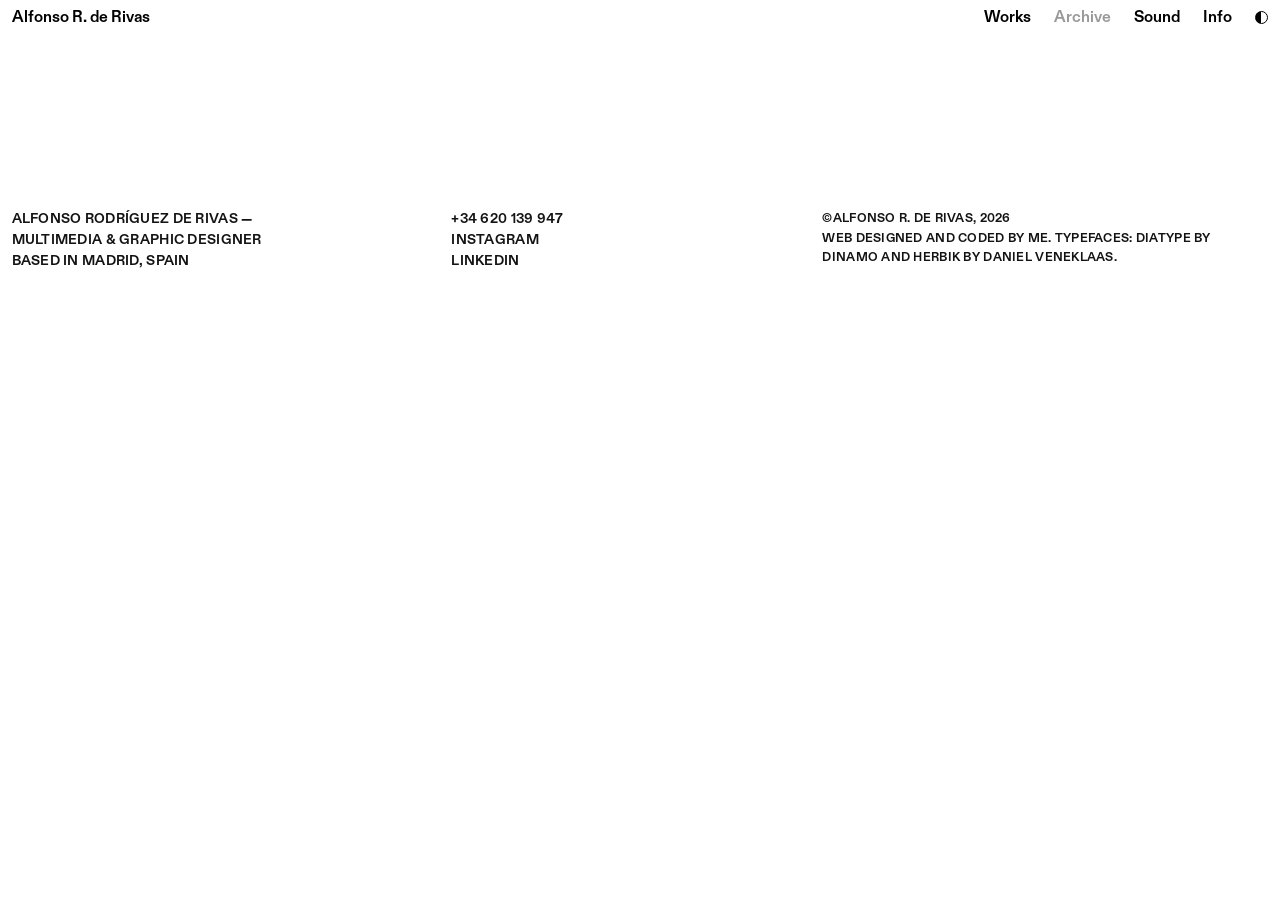
==== archive.html @ e0836fdc "change" ====
<!DOCTYPE html>
<html lang="en">
<head>
  <meta charset="UTF-8" />
  <script>
    if (localStorage.getItem('theme') === 'dark') document.documentElement.classList.add('dark');
  </script>
  <meta name="viewport" content="width=device-width, initial-scale=1.0" />
  <title>Archive — Alfonso R. de Rivas</title>
  <link rel="preload" href="fonts/Diatype-Bold.woff2" as="font" type="font/woff2">
  <link rel="preload" href="fonts/Diatype-Medium.woff2" as="font" type="font/woff2">
  <link rel="preload" href="fonts/Herbik-Regular.woff2" as="font" type="font/woff2">
  <link rel="preload" href="fonts/Herbik-Bold.woff2" as="font" type="font/woff2">
  <link rel="stylesheet" href="css/style.css" />
</head>
<body>

  <header class="nav">
    <div class="nav__logo">
      <a href="index.html">Alfonso R. de Rivas</a>
    </div>
    <nav class="nav__links">
      <div class="nav__menu" id="navMenu">
      <div class="nav__menu-links">
        <a href="works.html">Works</a>
        <a href="archive.html" class="is-active">Archive</a>
        <a href="sound.html">Sound</a>
        <a href="info.html">Info</a>
      </div>
      <div class="nav__menu-foot">
        <div class="nav__menu-foot-left">
          <div>
            Alfonso Rodríguez de Rivas —<br />
            Multimedia &amp; Graphic Designer<br />
            Based in Madrid, Spain
          </div>
          <div>
            +34 620 139 947<br />
            <a href="https://www.instagram.com/alfonso.rderivas/" target="_blank" rel="noopener">Instagram</a><br />
            <a href="https://www.linkedin.com/in/fonchitas" target="_blank" rel="noopener">LinkedIn</a>
          </div>
        </div>
        <div class="nav__menu-foot-right">
          &copy;Alfonso R. de Rivas, 2026<br />
          Web designed and coded by me.
        </div>
      </div>
      </div>
      <button class="nav__burger" id="navBurger" aria-label="Open menu" aria-expanded="false">
        <span></span><span></span><span></span>
      </button>
      <button class="theme-toggle" id="themeToggle" aria-label="Toggle light/dark mode"></button>
    </nav>
  </header>

  <div class="page-fade">
  <!-- Mosaico denso, sin espaciado entre piezas. Los placeholders
       usan proporciones variadas a modo de ejemplo; en cuanto
       lleguen las imágenes reales, cada <img> impondrá su propia
       altura natural dentro de la columna que le toque. -->
  <div class="archive-grid">
    <div class="archive-grid__item" data-lightbox data-title="Digital animation"><video src="https://ik.imagekit.io/k0qx6odcz/pinturaanimation2.mp4" autoplay muted loop playsinline preload="metadata"></video></div>
    <div class="archive-grid__item" data-lightbox data-title="Photography"><img src="https://ik.imagekit.io/k0qx6odcz/IMG_0609.JPG" alt="" loading="lazy" /></div>
    <div class="archive-grid__item" data-lightbox data-title="Brand identity"><img src="https://ik.imagekit.io/k0qx6odcz/sommarmockuplogo.png" alt="" loading="lazy" /></div>
    <div class="archive-grid__item" data-lightbox data-title="Photography"><img src="https://ik.imagekit.io/k0qx6odcz/000026.jpg" alt="" loading="lazy" /></div>
    <div class="archive-grid__item" data-lightbox data-title="Web design"><img src="https://ik.imagekit.io/k0qx6odcz/Captura%20de%20pantalla%202026-08-16%20a%20las%2012.25.46.png?updatedAt=1786881354246" alt="" loading="lazy" /></div>
    <div class="archive-grid__item" data-lightbox data-title="3D animation"><video src="https://ik.imagekit.io/k0qx6odcz/humoliquido1.mp4" autoplay muted loop playsinline preload="metadata"></video></div>
    <div class="archive-grid__item" data-lightbox data-title="Photography"><img src="https://ik.imagekit.io/k0qx6odcz/IMG_0610.JPG" alt="" loading="lazy" /></div>
    <div class="archive-grid__item" data-lightbox data-title="Motion graphics"><video src="https://ik.imagekit.io/k0qx6odcz/Grabacio%CC%81n%20de%20pantalla%202025-03-13%20a%20las%2017.57.33.mov" autoplay muted loop playsinline preload="metadata"></video></div>
    <div class="archive-grid__item" data-lightbox data-title="Editorial publication"><img src="https://ik.imagekit.io/k0qx6odcz/behance-65938d6e283c1.jpg" alt="" loading="lazy" /></div>
    <div class="archive-grid__item" data-lightbox data-title="Editorial — endpapers"><video src="https://ik.imagekit.io/k0qx6odcz/AlfonsoRRA_videoguardas.mp4" autoplay muted loop playsinline preload="metadata"></video></div>
    <div class="archive-grid__item" data-lightbox data-title="Poster"><img src="https://ik.imagekit.io/k0qx6odcz/cartel%203%20atari.jpg" alt="" loading="lazy" /></div>
    <div class="archive-grid__item" data-lightbox data-title="Digital interface"><img src="https://ik.imagekit.io/k0qx6odcz/Captura%20de%20pantalla%202026-01-14%20a%20las%2021.05.25.png" alt="" loading="lazy" /></div>
    <div class="archive-grid__item" data-lightbox data-title="Render 3D"><img src="https://ik.imagekit.io/k0qx6odcz/Escena_escaparate_Textures.png" alt="" loading="lazy" /></div>
    <div class="archive-grid__item" data-lightbox data-title="Editorial illustration"><img src="https://ik.imagekit.io/k0qx6odcz/ilustracionalfobsor.jpg" alt="" loading="lazy" /></div>
    <div class="archive-grid__item" data-lightbox data-title="Photography"><img src="https://ik.imagekit.io/k0qx6odcz/IMG_0599.JPG" alt="" loading="lazy" /></div>
    <div class="archive-grid__item" data-lightbox data-title="Cover video"><video src="https://ik.imagekit.io/k0qx6odcz/AlfonsoRRA_videoportadacon.mp4" autoplay muted loop playsinline preload="metadata"></video></div>
    <div class="archive-grid__item" data-lightbox data-title="Digital interface"><img src="https://ik.imagekit.io/k0qx6odcz/Captura%20de%20pantalla%202026-07-16%20a%20las%2013.17.47.png" alt="" loading="lazy" /></div>
    <div class="archive-grid__item" data-lightbox data-title="Generative texture"><img src="https://ik.imagekit.io/k0qx6odcz/3Firefly%20textura%20de%20pelota%20de%20tenis%2038312.jpg" alt="" loading="lazy" /></div>
    <div class="archive-grid__item" data-lightbox data-title="Digital interface"><img src="https://ik.imagekit.io/k0qx6odcz/Captura%20de%20pantalla%202026-07-16%20a%20las%2013.23.44.png" alt="" loading="lazy" /></div>
    <div class="archive-grid__item" data-lightbox data-title="Photography"><img src="https://ik.imagekit.io/k0qx6odcz/IMG_0690.JPG" alt="" loading="lazy" /></div>
    <div class="archive-grid__item" data-lightbox data-title="Visual identity"><img src="https://ik.imagekit.io/k0qx6odcz/IWC%20propuestas%20finales_Mesa%20de%20trabajo%201%20copia%203.jpg" alt="" loading="lazy" /></div>
    <div class="archive-grid__item" data-lightbox data-title="Photography"><img src="https://ik.imagekit.io/k0qx6odcz/IMG_0611.JPG" alt="" loading="lazy" /></div>
    <div class="archive-grid__item" data-lightbox data-title="Urban photography"><img src="https://ik.imagekit.io/k0qx6odcz/streetrojrosss_1.jpg" alt="" loading="lazy" /></div>
    <div class="archive-grid__item" data-lightbox data-title="Photography"><img src="https://ik.imagekit.io/k0qx6odcz/IMG_0608.JPG" alt="" loading="lazy" /></div>
    <div class="archive-grid__item" data-lightbox data-title="Product render"><img src="https://ik.imagekit.io/k0qx6odcz/hangertwo3.png" alt="" loading="lazy" /></div>
    <div class="archive-grid__item" data-lightbox data-title="Generative composition"><img src="https://ik.imagekit.io/k0qx6odcz/Gemini_Generated_Image_upb1zxupb1zxupb1.png" alt="" loading="lazy" /></div>
    </div>

  <footer class="footer">
    <div>
      Alfonso Rodríguez de Rivas —<br />
      Multimedia &amp; Graphic Designer<br />
      Based in Madrid, Spain
    </div>
    <div>
      +34 620 139 947<br />
      <a href="https://www.instagram.com/alfonso.rderivas/" target="_blank" rel="noopener">Instagram</a><br />
      <a href="https://www.linkedin.com/in/fonchitas" target="_blank" rel="noopener">LinkedIn</a>
    </div>
    <div class="footer__col--right">
      ©Alfonso R. de Rivas, 2026<br />
      Web designed and coded by me.
      Typefaces: Diatype by Dinamo and Herbik by Daniel Veneklaas.
    </div>
  </footer>
  </div>

  <!-- El visor va FUERA de .page-fade a propósito: ese contenedor
       usa transform para la animación de página, y cualquier
       position:fixed dentro de un ancestro con transform deja de
       calcularse respecto a la pantalla real. Aquí sí funciona. -->
  <div class="lightbox" id="lightbox">
    <span class="lightbox__title" id="lightboxTitle"></span>
    <button class="lightbox__close" id="lightboxClose">✕</button>
    <div class="lightbox__peek lightbox__peek--prev" id="lightboxPeekPrev"></div>
    <div class="lightbox__viewport" id="lightboxViewport">
      <div class="lightbox__slide" id="lightboxSlide"></div>
    </div>
    <div class="lightbox__peek lightbox__peek--next" id="lightboxPeekNext"></div>
    <span class="lightbox__counter" id="lightboxCounter"></span>
  </div>

  <script src="js/main.js"></script>
</body>
</html>
---- css/style.css ----
/* ============================================================
   PORTFOLIO — ALFONSO R. DE RIVAS
   ============================================================ */

/* ---------- Fuentes ---------- */
@font-face {
  font-family: 'Diatype';
  src: url('../fonts/Diatype-Medium.woff2') format('woff2');
  font-weight: 500;
  font-display: swap;
}
@font-face {
  font-family: 'Diatype';
  src: url('../fonts/Diatype-Bold.woff2') format('woff2');
  font-weight: 700;
  font-display: swap;
}
@font-face {
  font-family: 'Herbik';
  src: url('../fonts/Herbik-Regular.woff2') format('woff2');
  font-weight: 400;
  font-style: normal;
  font-display: swap;
}
@font-face {
  font-family: 'Herbik';
  src: url('../fonts/Herbik-Bold.woff2') format('woff2');
  font-weight: 700;
  font-display: swap;
}

/* ---------- Tokens ---------- */
:root {
  --bg: #ffffff;
  --ink: #131313;
  --ph: #d9d9d9;
  --ph-dark: #c7c7c2;
  --line: #131313;

  --sans: 'Diatype', 'Helvetica Neue', Arial, sans-serif;
  --serif: 'Herbik', Georgia, serif;

  --fs-serif: 16px;
  --fs-nav: 16px;
  --fs-tag: 10px;

  /* margen general: el mismo valor gobierna los bordes laterales,
     el hueco bajo la nav y el espaciado entre proyectos, para que
     todo el marco de la página respire de forma consistente */
  --pad: clamp(9px, 0.9vw, 13px);

  /* separación entre la nav y el primer contenido de cada
     página (retícula de Works, portada de proyecto, mosaico de
     Archive, titular de Sound, texto de Info) — un único valor
     para que todas empiecen exactamente a la misma altura */
  --content-top: 6px;

  --ease: cubic-bezier(0.22, 1, 0.36, 1);
}

/* modo noche: se activa con la clase .dark en <html> (toggle
   junto a Info) y persiste entre páginas vía localStorage */
:root.dark {
  --bg: #111111;
  --ink: #f2f2f2;
  --ph: #262626;
  --ph-dark: #383838;
  --line: #f2f2f2;
}

/* ---------- Reset ---------- */
*, *::before, *::after { box-sizing: border-box; margin: 0; padding: 0; -webkit-tap-highlight-color: transparent; }

html { background: var(--bg); }

body {
  background: var(--bg);
  color: var(--ink);
  font-family: var(--serif);
  font-size: var(--fs-serif);
  line-height: 1.55;
  letter-spacing: 0;
  -webkit-font-smoothing: antialiased;
  transition: background-color 0.35s ease, color 0.35s ease;
}
/* nada es clicable mientras dura la animación de carga */
body.is-loading { pointer-events: none; }

/* el fundido de entrada/salida vive en .page-fade, no en body,
   para que la navbar (que queda fuera de ese contenedor) no se
   vea afectada al navegar entre secciones. Solo anima opacidad
   (sin transform): es más barato de componer para el navegador,
   que es justo lo que necesita la nav con mix-blend-mode encima */
.page-fade {
  opacity: 0;
  will-change: opacity;
  transition: opacity 0.45s var(--ease);
}
body.is-ready .page-fade { opacity: 1; }

body.page-leave .page-fade {
  opacity: 0 !important;
  transition: opacity 0.3s var(--ease);
}

/* en la home, lo que se desvanece al salir es la propia galería
   (la nav tampoco se ve afectada aquí) */
body.page-leave .carousel {
  opacity: 0 !important;
  transition: opacity 0.3s var(--ease) !important;
}

/* la home no hace scroll: es una pantalla fija con la galería
   moviéndose sola dentro */
body.is-home { height: 100svh; overflow: hidden; }

/* ============================================================
   PANTALLA DE CARGA — solo en la home, solo una vez por sesión.
   Primero aparece el nombre, luego cada palabra de la línea de
   abajo se escribe letra a letra, y al terminar da paso al
   carrusel (ver js/main.js para la secuencia y los tiempos).
   ============================================================ */
.preloader {
  position: fixed;
  inset: 0;
  z-index: 999;
  display: flex;
  align-items: flex-start;
  pointer-events: none; /* sin fondo que cubra, nunca bloquea clics */
  transition: visibility 0.9s;
}
.preloader.is-hidden { visibility: hidden; }

.preloader__inner {
  width: 100%;
  padding: 0 var(--pad);
  /* el hueco de arriba coincide con la altura real de la navbar
     (medida por JS): así el bloque cae justo en el espacio en
     blanco entre la nav y el carrusel, no en el centro de la
     pantalla — al desvanecerse, encaja con lo que ya hay debajo */
  padding-top: var(--preloader-top, 70px);
  transition: transform 0.9s var(--ease), opacity 0.9s var(--ease);
}
/* solo esto se mueve al salir — como una capa flotante propia,
   aprovechando que el fondo de la home ya es blanco de por sí */
.preloader.is-hidden .preloader__inner {
  transform: translateY(-36px);
  opacity: 0;
}

.preloader__name {
  display: inline-block; /* la caja se ajusta al texto: así JS puede medir su ancho real, no el del bloque estirado */
  font-family: var(--sans);
  font-weight: 700;
  font-size: 100px; /* valor de referencia: js/main.js lo recalcula para llegar justo al borde */
  letter-spacing: -0.037em;
  line-height: 1;
  color: var(--ink);
  white-space: nowrap;
  opacity: 0;
  transform: translateY(18px);
  transition: opacity 0.7s var(--ease), transform 0.7s var(--ease);
}
.preloader__name.is-in { opacity: 1; transform: translateY(0); }

.preloader__tagline {
  display: flex;
  justify-content: space-between;
  gap: 12px;
  margin-top: clamp(-10px, -0.4vw, -4px);
  font-family: var(--sans);
  font-weight: 700;
  font-size: clamp(11px, 1.1vw, 16px);
  letter-spacing: normal;
  color: var(--ink);
  /* altura reservada en píxeles fijos (no em): así no depende de
     las métricas de ninguna fuente ni de en qué momento cargue,
     y el bloque centrado nunca tiene nada que recalcular */
  min-height: 22px;
}
/* mientras no le toca a una palabra, ocupa su sitio pero invisible
   (para que las demás no se desplacen al ir apareciendo el texto) */
.preloader__tagline span { visibility: hidden; white-space: nowrap; flex-shrink: 0; }
.preloader__tagline span.is-typing { visibility: visible; }

@media (prefers-reduced-motion: reduce) {
  .preloader { display: none; }
}

@media (prefers-reduced-motion: reduce) {
  .page-fade, body.page-leave .page-fade { transition: none !important; transform: none !important; opacity: 1 !important; }
}

img { display: block; max-width: 100%; }
a { color: inherit; text-decoration: none; }
ul { list-style: none; }

/* ============================================================
   NAVEGACIÓN
   Fija arriba (sticky) en todas las páginas. El texto es blanco
   con mix-blend-mode: difference, así que se invierte según lo
   que tenga debajo: negro sobre fondo blanco, blanco sobre una
   imagen oscura, sin tener que gestionarlo a mano.
   ============================================================ */
.nav {
  position: sticky;
  top: 0;
  z-index: 50;
  display: flex;
  justify-content: space-between;
  align-items: baseline;
  gap: 20px;
  padding: 5px var(--pad) 0;
  margin-bottom: var(--pad);
  font-family: var(--sans);
  font-weight: 700;
  font-size: var(--fs-nav);
  color: #fff;
  mix-blend-mode: difference;
  background: transparent;
}
.nav a { color: inherit; }

/* la nav entra deslizándose desde arriba SOLO cuando la pantalla
   de carga se ejecuta de verdad (primera vez en la sesión) — si
   llegas a la home navegando por un enlace (p. ej. el logo) y la
   carga ya se vio antes, la nav aparece igual que en cualquier
   otra página, sin deslizarse ni "quedarse fija" en ninguna
   animación rara */
body.preload-nav .nav {
  opacity: 0;
  transform: translateY(-16px);
  transition: opacity 0.9s var(--ease), transform 0.9s var(--ease);
}
body.preload-nav.is-ready .nav { opacity: 1; transform: none; }

.nav__logo {
  display: flex;
  align-items: baseline;
  gap: 22px;
  flex-wrap: wrap;
}

.nav__links {
  display: flex;
  align-items: center;
  gap: clamp(12px, 1.8vw, 28px);
}

/* en escritorio los enlaces se muestran en línea, igual que
   siempre; la media query de móvil más abajo lo convierte en un
   panel desplegable oculto por defecto */
.nav__menu {
  display: flex;
  align-items: center;
  gap: clamp(12px, 1.8vw, 28px);
}
.nav__menu-links {
  display: flex;
  align-items: center;
  gap: clamp(12px, 1.8vw, 28px);
}
/* la fila de contacto/redes del menú a pantalla completa es
   exclusiva del móvil: en escritorio no hay menú desplegable */
.nav__menu-foot { display: none; }

/* la sección activa se marca con el mismo gris que las etiquetas
   (misma opacidad sobre --ink), en vez de un asterisco delante */
.nav__links a.is-active { opacity: 0.4; }

.nav__project {
  font-family: var(--serif);
  font-weight: 400;
  font-size: var(--fs-serif);
  line-height: 1;
}

/* el interruptor de tema vive dentro de .nav__links como un
   elemento más, así que hereda el mismo hueco que separa el
   resto de las secciones — nada de agrupación pegada a Info */
/* usa blanco a propósito: al vivir dentro de la nav (mezcla de
   color con el fondo), el blanco se invierte solo a negro sobre
   fondo claro y se queda blanco sobre fondo oscuro — el mismo
   truco que ya usa el texto de la nav, sin reglas aparte para
   cada modo */
.theme-toggle {
  width: 13px;
  height: 13px;
  border-radius: 50%;
  border: 1px solid #fff;
  background: linear-gradient(90deg, #fff 50%, transparent 50%);
  padding: 0;
  cursor: pointer;
  flex-shrink: 0;
  align-self: center;
}

/* en la home la nav no necesita el hueco inferior extra: el
   propio margen del carrusel ya se encarga de separar */
.carousel-page .nav { margin-bottom: 0; }

/* ============================================================
   MENÚ HAMBURGUESA — solo existe visualmente en móvil (ver
   media query más abajo). En escritorio los enlaces se muestran
   en línea como siempre y el botón de hamburguesa permanece oculto.
   ============================================================ */
.nav__burger {
  display: none;
  flex-direction: column;
  justify-content: center;
  gap: 4px;
  width: 22px;
  height: 22px;
  background: none;
  border: none;
  padding: 0;
  cursor: pointer;
  flex-shrink: 0;
  color: inherit; /* los <button> no heredan el color por defecto: sin esto, currentColor salía negro en vez de blanco */
}
.nav__burger span {
  display: block;
  width: 100%;
  height: 1.5px;
  background: currentColor;
  transition: transform 0.25s var(--ease), opacity 0.25s var(--ease);
}
/* al abrir, las tres rayas se convierten en una X */
.nav__burger[aria-expanded="true"] span:nth-child(1) { transform: translateY(5.5px) rotate(45deg); }
.nav__burger[aria-expanded="true"] span:nth-child(2) { opacity: 0; }
.nav__burger[aria-expanded="true"] span:nth-child(3) { transform: translateY(-5.5px) rotate(-45deg); }

/* ============================================================
   ETIQUETAS
   ============================================================ */
/* gris claro: se consigue con opacidad sobre --ink, así queda
   igual de sutil en modo claro que en modo oscuro sin necesitar
   un color aparte para cada tema */
.tag {
  font-family: var(--sans);
  font-weight: 700;
  font-size: var(--fs-tag);
  letter-spacing: 0.05em;
  text-transform: uppercase;
  color: var(--ink);
  opacity: 0.4;
}

.tags { display: flex; flex-wrap: wrap; gap: 6px 18px; }

/* mismo estilo que .slide__cat del carrusel: una sola línea con
   puntos como separador, en vez de píldoras sueltas — y la misma
   proporción de tamaño respecto al título (ahí 10px sobre 15px de
   título; aquí 10px sobre 16px, la misma relación en la práctica) */
.card__cats {
  display: block;
  font-family: var(--sans);
  font-weight: 700;
  font-size: var(--fs-tag);
  letter-spacing: 0.06em;
  text-transform: uppercase;
  color: var(--ink);
  opacity: 0;
  margin-top: 1px;
  transition: opacity 0.3s ease;
}
@media (hover: hover) and (pointer: fine) { .card:hover .card__cats { opacity: 0.4; } }
/* en pantallas táctiles no existe el hover: se muestran siempre,
   en vez de quedar ocultas para siempre sin forma de revelarlas */
@media (hover: none) { .card__cats { opacity: 0.4; } }

/* mismo estilo, pero para las páginas de proyecto individuales:
   siempre visible, no depende de ningún hover (eso era específico
   de las tarjetas de Works) */
.project-cats {
  display: block;
  font-family: var(--sans);
  font-weight: 700;
  font-size: var(--fs-tag);
  letter-spacing: 0.06em;
  text-transform: uppercase;
  color: var(--ink);
  opacity: 0.4;
}

/* ============================================================
   HOME — GALERÍA CONTINUA
   La página queda fija (sin scroll); solo la galería se mueve,
   sola y despacio, y se acelera con la rueda/trackpad o el
   arrastre, siempre con la misma velocidad continua (JS con
   requestAnimationFrame en vez de una animación CSS, para poder
   mezclar deriva automática + impulso manual sin saltos).
   ============================================================ */
.carousel-page {
  height: 100svh;
  display: flex;
  flex-direction: column;
  overflow: hidden;
}

.carousel {
  flex: 1;
  display: flex;
  align-items: flex-end;      /* las piezas se posan en el borde inferior */
  position: relative;
  overflow: hidden;
  margin: var(--pad) 0 0;     /* sin margen abajo: toca el borde de la pantalla */
  cursor: grab;
  touch-action: none;

  opacity: 0;
  transform: translateY(48px);
  transition: opacity 0.9s var(--ease), transform 0.9s var(--ease);
}
body.is-ready .carousel { opacity: 1; transform: translateY(0); }
.carousel.is-dragging { cursor: grabbing; }

.track {
  display: flex;
  gap: 6px;
  height: 60%;                /* más pequeñas: dejan bastante aire arriba */
  width: max-content;
  padding-left: var(--pad);
  will-change: transform;
}

/* cada pieza usa su proporción real: se fija la altura (la del
   track) y el ancho lo calcula el navegador a partir del propio
   tamaño intrínseco del vídeo o la imagen — así cada diapositiva
   respeta su encuadre original, sin forzar una categoría genérica */
.slide {
  position: relative;
  flex: 0 0 auto;
  height: 100%;
  background: var(--ph);
  overflow: hidden;
}
.slide img, .slide video {
  height: 100%;
  width: auto;
  object-fit: cover;
  display: block;
  pointer-events: none;
}

.slide__label {
  position: absolute;
  inset: 0;
  display: flex;
  flex-direction: column;
  justify-content: flex-end;
  padding: 14px 16px 24px;
  background: linear-gradient(to top, rgba(0,0,0,0.28), transparent 55%);
  opacity: 0;
  transform: translateY(6px);
  transition: opacity 0.35s var(--ease), transform 0.35s var(--ease);
}

@media (hover: hover) and (pointer: fine) {
  .slide:hover .slide__label { opacity: 1; transform: translateY(0); }
}

.slide__name { font-family: var(--serif); font-size: 15px; color: #fff; }
.slide__name em { font-style: italic; }

.slide__cat {
  font-family: var(--sans);
  font-weight: 700;
  font-size: 10px;
  letter-spacing: 0.06em;
  text-transform: uppercase;
  color: rgba(255,255,255,0.85);
  margin-top: 3px;
}

/* ============================================================
   WORKS — filas de 3, alineadas por la base. Cada fila es su
   propia retícula, así que el orden es siempre exacto (nunca se
   rompe) y las piezas conservan su proporción real dentro de la
   fila en vez de estirarse todas a la misma altura.
   ============================================================ */
.rows { padding: var(--content-top) var(--pad) 30px; }

.works-grid {
  columns: 2;
  column-gap: 6px;
}

.card {
  display: inline-block;
  width: 100%;
  break-inside: avoid;
  margin-bottom: 26px;
}

.card__img {
  background: var(--ph);
  width: 100%;
  overflow: hidden;
  aspect-ratio: 3 / 2;
}
/* misma proporción horizontal para todas las piezas: da un
   aspecto ordenado y regular, a costa de recortar cada imagen o
   vídeo a ese formato común en vez de respetar su encuadre real */
.card__img img, .card__img video {
  display: block;
  width: 100%;
  height: 100%;
  object-fit: cover;
  transition: transform 0.6s var(--ease);
}
@media (hover: hover) and (pointer: fine) { .card:hover .card__img img, .card:hover .card__img video { transform: scale(1.06); } }

.card__caption { font-size: var(--fs-serif); margin-top: 6px; }
.card__caption em { font-style: italic; }

/* las disciplinas solo aparecen sutilmente al pasar el ratón por
   el proyecto — el peso gris ya las marca como secundarias, y
   quedan ocultas por defecto para no competir con el título */
/* ============================================================
   PÁGINA DE PROYECTO
   Orden: portada grande -> título y descripción -> resto de
   imágenes. El título ya no vive en la nav, así que necesita
   su propio tratamiento visual.
   ============================================================ */
.project-cover { padding: var(--content-top) var(--pad) 0; }
.project-cover .ph-block.full {
  aspect-ratio: 16 / 9;
  background: var(--ph);
  overflow: hidden;
}
.project-cover .ph-block.full img,
.project-cover .ph-block.full video { width: 100%; height: 100%; object-fit: cover; display: block; }

/* dos columnas: título grande a la izquierda, texto + ficha
   técnica a la derecha — como una hoja de créditos editorial */
.project-intro {
  padding: 20px var(--pad) 0;
  display: grid;
  grid-template-columns: 1fr 1fr;
  gap: var(--pad);
  align-items: start;
}

/* título: solo el nombre, sin subtítulo al lado; capitalización
   normal (no todo en mayúsculas) */
.project-intro__title {
  font-family: var(--sans);
  font-weight: 700;
  font-size: clamp(30px, 4.5vw, 54px);
  line-height: 1.05;
  letter-spacing: -0.02em;
}

.project-intro__body p { margin-bottom: 1.1em; max-width: 72ch; }
.project-intro__body .meta { margin-top: 24px; }
.project-intro__body .tags { margin-top: 10px; margin-bottom: 24px; }

/* ficha técnica con guía de puntos entre etiqueta y valor, al
   estilo de un colofón editorial */
.project-specs {
  margin-top: 32px;
  display: flex;
  flex-direction: column;
  gap: 6px;
}
.project-specs .row {
  display: flex;
  align-items: baseline;
  gap: 6px;
  font-family: var(--sans);
  font-size: 13px;
}
.project-specs .row dt {
  flex-shrink: 0;
  font-weight: 700;
  text-transform: uppercase;
  letter-spacing: 0.04em;
}
.project-specs .row .dots {
  flex: 1;
  border-bottom: 1px dotted var(--line);
  margin-bottom: 3px;
}
.project-specs .row dd { flex-shrink: 0; }

@media (max-width: 900px) {
  .project-intro { grid-template-columns: 1fr; gap: 24px; }
}

.u-dotted {
  text-decoration: underline;
  text-decoration-style: dashed;
  text-underline-offset: 5px;
  text-decoration-thickness: 1px;
}

.project-media {
  padding: 60px var(--pad) 0;
  display: grid;
  grid-template-columns: repeat(2, 1fr);
  gap: var(--pad);
}
.project-media .ph-block { background: var(--ph); aspect-ratio: 16 / 10; }
.project-media .ph-block.full { grid-column: 1 / -1; aspect-ratio: 21 / 9; }
.project-media .ph-block.tall { aspect-ratio: 4 / 5; }
.project-media .ph-block img,
.project-media .ph-block video { width: 100%; height: 100%; object-fit: cover; display: block; }

/* ============================================================
   REVELADO AL HACER SCROLL — las tarjetas de Works, las imágenes
   dentro de cada proyecto y las fotos de Info empiezan invisibles;
   un IntersectionObserver (ver js/main.js) añade .is-visible en
   cuanto entran en pantalla. Las de Info solo usan opacidad (sin
   desplazamiento) porque su posición exacta se mide en JS para
   colocar las tarjetas de premios a su lado — un transform ahí
   podría desajustar esa medición según el momento en que se dispare
   ============================================================ */
.card,
.project-media .ph-block {
  opacity: 0;
  transform: translateY(36px);
  transition: opacity 0.7s var(--ease), transform 0.7s var(--ease);
}
.card.is-visible,
.project-media .ph-block.is-visible {
  opacity: 1;
  transform: translateY(0);
}

.studio__photos .ph-block {
  opacity: 0;
  transition: opacity 0.7s var(--ease);
}
.studio__photos .ph-block.is-visible { opacity: 1; }

@media (prefers-reduced-motion: reduce) {
  .card, .project-media .ph-block, .studio__photos .ph-block { opacity: 1; transform: none; transition: none; }
}

.more {
  display: grid;
  grid-template-columns: minmax(0, 820px) 1fr;
  gap: clamp(24px, 4vw, 80px);
  padding: clamp(64px, 11vh, 130px) var(--pad) 15px;
  align-items: start;
}

.more__label {
  font-family: var(--sans);
  font-weight: 700;
  font-size: var(--fs-tag);
  letter-spacing: 0.05em;
  text-transform: uppercase;
  padding-bottom: 10px;
  border-bottom: 1px solid var(--line);
}

.more__row {
  display: flex;
  align-items: baseline;
  gap: 10px;
  font-size: var(--fs-serif);
  padding: 8px 0;
  border-bottom: 1px solid var(--line);
  transition: padding-left 0.35s var(--ease), opacity 0.35s var(--ease);
}
.more__row em { font-style: italic; }

.more__row::before {
  content: '\2192';
  opacity: 0;
  transition: opacity 0.35s var(--ease);
}
.more__row.is-current::before,
@media (hover: hover) and (pointer: fine) { .more__row:hover::before { opacity: 1; } }

@media (hover: hover) and (pointer: fine) { .more__row:hover { padding-left: 10px; } }
@media (hover: hover) and (pointer: fine) { .more__row:not(.is-current):hover { opacity: 0.55; } }
.more__row.is-current { opacity: 1; }

/* vacía por defecto: se rellena con la imagen o vídeo propio de
   cada proyecto de la lista al pasar el ratón por encima (ver
   js/main.js), en vez de mostrar siempre una imagen fija */
.more__thumb {
  background: var(--ph);
  aspect-ratio: 4 / 5;
  max-width: 420px;
  width: 100%;
  justify-self: end;
  position: sticky;
  top: calc(var(--fs-nav) + var(--pad) * 3);
  overflow: hidden;
  opacity: 0;
  transition: opacity 0.3s ease;
}
.more__thumb.is-visible { opacity: 1; }
.more__thumb img, .more__thumb video { width: 100%; height: 100%; object-fit: cover; display: block; }

/* ============================================================
   ARCHIVE — mosaico denso, sin espaciado entre piezas, en
   columnas; cada imagen conserva su proporción real (por eso no
   se fuerza un aspect-ratio uniforme, solo variantes de ejemplo
   mientras son placeholders)
   ============================================================ */
.archive-grid {
  columns: 8;
  column-gap: 0;
  padding-top: var(--content-top);
}

.archive-grid__item {
  break-inside: avoid;
  display: block;
  width: 100%;
  background: var(--ph);
  cursor: pointer;
  opacity: 0;
  transform: translateY(26px);
  transition: filter 0.4s ease, opacity 0.6s var(--ease), transform 0.6s var(--ease);
}
/* el JS marca cada pieza como cargada en cuanto su imagen o vídeo
   está listo de verdad, así el fundido con leve subida sustituye
   al "chispazo" brusco de que cada archivo remoto aparezca en un
   instante distinto según tarde en descargarse */
.archive-grid__item.is-loaded { opacity: 1; transform: translateY(0); }
@media (hover: hover) and (pointer: fine) { .archive-grid__item:hover { filter: brightness(0.94); } }
.archive-grid__item img,
.archive-grid__item video { width: 100%; display: block; }

@media (prefers-reduced-motion: reduce) {
  .archive-grid__item { opacity: 1 !important; transform: none !important; transition: none !important; }
}

/* proporciones de muestra para los placeholders — en cuanto haya
   imágenes reales, cada <img> impone su propia altura natural y
   estas clases dejan de hacer falta */
.archive-grid__item.ar-1 { aspect-ratio: 1 / 1; }
.archive-grid__item.ar-2 { aspect-ratio: 3 / 4; }
.archive-grid__item.ar-3 { aspect-ratio: 4 / 3; }
.archive-grid__item.ar-4 { aspect-ratio: 2 / 3; }
.archive-grid__item.ar-5 { aspect-ratio: 16 / 9; }
.archive-grid__item.ar-6 { aspect-ratio: 9 / 16; }

.lightbox {
  position: fixed;
  inset: 0;
  z-index: 500;
  background: color-mix(in srgb, var(--bg) 98%, transparent);
  display: flex;
  align-items: center;
  justify-content: center;
  opacity: 0;
  visibility: hidden;
  user-select: none;
  transition: opacity 0.35s var(--ease), visibility 0.35s var(--ease);
}
.lightbox.is-open { opacity: 1; visibility: visible; }

/* visor de dos capas: un marco de tamaño fijo (viewport) con dos
   "diapositivas" superpuestas que se desplazan a la vez — la que
   sale y la que entra están ambas visibles y en movimiento, así
   que se cruzan en vez de desvanecerse una tras otra */
.lightbox__viewport {
  position: relative;
  width: 56vw;
  height: 64vh;
  max-width: 900px;
  overflow: hidden;
  transform: scale(0.96);
  transition: transform 0.4s var(--ease);
}
.lightbox.is-open .lightbox__viewport { transform: scale(1); }

.lightbox__slide {
  position: absolute;
  inset: 0;
  display: flex;
  align-items: center;
  justify-content: center;
  cursor: pointer;
}

.lightbox__slide img,
.lightbox__slide video {
  max-width: 100%;
  max-height: 100%;
  width: auto;
  height: auto;
  object-fit: contain;
  display: block;
}

.lightbox__placeholder { background: var(--ph); width: 60%; max-width: 420px; aspect-ratio: 1 / 1; }

/* vistas previas de la anterior/siguiente pieza: pequeñas,
   borrosas, a los lados — clicables para saltar directamente */
.lightbox__peek {
  position: fixed;
  top: 50%;
  transform: translateY(-50%);
  width: clamp(64px, 8vw, 108px);
  aspect-ratio: 3 / 4;
  overflow: hidden;
  cursor: pointer;
  background: var(--ph);
  opacity: 0.4;
  filter: blur(3px);
  transition: opacity 0.3s ease, filter 0.3s ease;
  z-index: 8;
}
@media (hover: hover) and (pointer: fine) { .lightbox__peek:hover { opacity: 0.75; filter: blur(0.5px); } }
.lightbox__peek img, .lightbox__peek video { width: 100%; height: 100%; object-fit: cover; display: block; }
.lightbox__peek--prev { left: var(--pad); }
.lightbox__peek--next { right: var(--pad); }

/* mini título de la pieza: ahora centrado (misma altura que la X
   y la navbar), en serif cursiva, al mismo tamaño que las
   etiquetas que salen al pasar el ratón por el carrusel */
.lightbox__title {
  position: fixed;
  z-index: 10;
  top: 5px;
  left: 50%;
  transform: translateX(-50%);
  font-family: var(--serif);
  font-size: 15px;
  color: var(--ink);
}

.lightbox__close {
  position: fixed;
  z-index: 10;
  top: 5px;
  right: var(--pad);
  background: none;
  border: none;
  font-family: var(--sans);
  font-size: 14px;
  font-weight: 700;
  color: var(--ink);
  cursor: pointer;
  padding: 8px;
  line-height: 1;
  transition: opacity 0.2s ease;
}
@media (hover: hover) and (pointer: fine) { .lightbox__close:hover { opacity: 0.5; } }

/* cursor de doble flecha (izquierda/derecha) en cualquier zona
   donde hacer clic avance o retroceda: la imagen, y también el
   fondo blanco alrededor */
.lightbox, .lightbox__slide { cursor: ew-resize; }
.lightbox__close, .lightbox__peek { cursor: pointer; }

.lightbox__counter {
  position: fixed;
  z-index: 10;
  top: 5px;
  left: var(--pad);
  font-family: var(--sans);
  font-weight: 700;
  font-size: 12px;
  letter-spacing: 0.05em;
  color: var(--ink);
}

@media (max-width: 900px) {
  .lightbox__peek { display: none; }
  .lightbox__viewport { width: 84vw; height: 70vh; }
}

@media (prefers-reduced-motion: reduce) {
  .lightbox__slide { transition: none !important; }
}

/* ============================================================
   SOUND — mismas tipografías y color del sitio, pero con una
   composición que evoca la sesión de un DAW (Logic Pro): una
   regla de tiempo arriba, pistas en carriles horizontales con
   forma de onda y datos técnicos, botón de reproducción tipo
   transporte. El "look" técnico viene del layout, no de fuentes
   o colores nuevos.
   ============================================================ */
/* mismo layout de título + texto a dos columnas que usan las
   páginas de proyecto individuales (.project-intro) — solo se le
   añade el hueco antes de la sesión de abajo */
.sound-hero { margin-bottom: clamp(24px, 4vh, 40px); padding-top: var(--content-top); }

/* sesión: el marco que agrupa la regla y las pistas, con una
   retícula vertical muy tenue de fondo, como el timeline de un
   secuenciador */
.sound-session {
  margin: 0 var(--pad) 30px;
  border: 1px solid var(--line);
}

/* regla de tiempo: misma estructura de columnas (160px + resto)
   que cada pista de abajo, para que las líneas verticales caigan
   exactamente en el mismo sitio en toda la tabla */
.sound-ruler {
  display: grid;
  grid-template-columns: 160px 1fr;
  border-bottom: 1px solid var(--line);
}
.sound-ruler__spacer { border-right: 1px solid var(--line); }
.sound-ruler__marks {
  display: flex;
  padding: 8px 14px; /* mismo padding horizontal que .sound-track__lane */
  background-image: repeating-linear-gradient(
    to right, var(--line) 0, var(--line) 1px, transparent 1px, transparent 12.5%
  );
  background-position: 0 0; /* mismo origen que .sound-track__lane */
}
.sound-ruler__marks span {
  flex: 1;
  font-family: var(--sans);
  font-weight: 700;
  font-size: 10px;
  letter-spacing: 0.05em;
  opacity: 0.4;
  /* el número queda pegado justo a la derecha de su línea */
  padding-left: 4px;
}

.sound-track {
  display: grid;
  grid-template-columns: 160px 1fr;
  border-bottom: 1px solid var(--line);
}
.sound-track:last-child { border-bottom: none; }

/* cabecera de la pista, como el canal de un mezclador */
.sound-track__head {
  display: flex;
  align-items: center;
  gap: 10px;
  padding: 14px 12px;
  border-right: 1px solid var(--line);
}
.sound-track__index {
  font-family: var(--sans);
  font-weight: 700;
  font-size: var(--fs-tag);
  opacity: 0.4;
  flex-shrink: 0;
}
.sound-track__play {
  width: 24px;
  height: 24px;
  flex-shrink: 0;
  border-radius: 3px;
  border: 1px solid var(--line);
  background: none;
  display: flex;
  align-items: center;
  justify-content: center;
  font-family: var(--sans);
  font-size: 9px;
  color: var(--ink);
  cursor: pointer;
  transition: background 0.2s ease, color 0.2s ease;
}
@media (hover: hover) and (pointer: fine) { .sound-track__play:hover { background: var(--ink); color: var(--bg); } }

.sound-track__title {
  font-family: var(--sans);
  font-weight: 700;
  font-size: 13px;
  letter-spacing: -0.01em;
  overflow: hidden;
  text-overflow: ellipsis;
  white-space: nowrap;
}

/* carril de la pista: forma de onda + línea de datos técnicos,
   como una región de audio dentro del secuenciador */
.sound-track__lane {
  position: relative;
  display: flex;
  flex-direction: column;
  justify-content: center;
  gap: 6px;
  padding: 10px 14px;
  background-image: repeating-linear-gradient(
    to right, var(--line) 0, var(--line) 1px, transparent 1px, transparent 12.5%
  );
  background-position: 0 0;
  opacity: 1;
}

.sound-track__wave {
  display: flex;
  align-items: center;
  gap: 2px;
  height: 26px;
}
.sound-track__wave span {
  flex: 1;
  background: var(--line);
  opacity: 0.55;
  border-radius: 1px;
}

.sound-track__meta {
  font-family: var(--sans);
  font-weight: 700;
  font-size: 10px;
  letter-spacing: 0.08em;
  text-transform: uppercase;
  opacity: 0.4;
}

/* botón "Ver proceso": discreto, a la derecha del carril */
.sound-track__process {
  margin-left: auto;
  flex-shrink: 0;
  background: none;
  border: 1px solid var(--line);
  border-radius: 999px;
  padding: 5px 12px;
  font-family: var(--sans);
  font-weight: 700;
  font-size: 10px;
  letter-spacing: 0.05em;
  text-transform: uppercase;
  color: var(--ink);
  cursor: pointer;
  transition: background 0.2s ease, color 0.2s ease;
}
@media (hover: hover) and (pointer: fine) { .sound-track__process:hover { background: var(--ink); color: var(--bg); } }

/* ============================================================
   VENTANA DE PROCESO — capturas y explicación del flujo de
   trabajo en Logic Pro X para la pista seleccionada
   ============================================================ */
.process-modal {
  position: fixed;
  inset: 0;
  z-index: 600;
  background: color-mix(in srgb, var(--bg) 96%, transparent);
  opacity: 0;
  visibility: hidden;
  overflow-y: auto;
  transition: opacity 0.3s var(--ease), visibility 0.3s var(--ease);
}
.process-modal.is-open { opacity: 1; visibility: visible; }

.process-modal__inner {
  max-width: 760px;
  margin: 0 auto;
  padding: 70px var(--pad) 80px;
}

.process-modal__close {
  position: fixed;
  z-index: 601;
  /* debajo de la nav por completo (su alto real: tamaño de letra +
     su propio padding y margen) — así ni siquiera comparten el
     mismo espacio, en vez de fiarlo todo a estar por encima en la
     pila de capas, que con el mix-blend-mode de la nav seguía
     dando problemas visuales */
  top: calc(var(--fs-nav) + 5px + var(--pad) * 2);
  right: var(--pad);
  background: none;
  border: none;
  font-family: var(--sans);
  font-size: 14px;
  font-weight: 700;
  color: var(--ink);
  cursor: pointer;
  padding: 8px;
  transition: opacity 0.2s ease;
}
@media (hover: hover) and (pointer: fine) { .process-modal__close:hover { opacity: 0.5; } }

.process-modal__title {
  font-family: var(--sans);
  font-weight: 700;
  font-size: clamp(21px, 2.4vw, 27px);
  letter-spacing: -0.015em;
  margin-bottom: 8px;
}
.process-modal__subtitle { opacity: 0.6; margin-bottom: 36px; }

.process-step { margin-bottom: 36px; }
.process-step .ph-block {
  background: var(--ph);
  aspect-ratio: 16 / 10;
  margin-bottom: 12px;
}
.process-step p { font-size: 15px; max-width: 60ch; }
.process-step .step-num {
  display: block;
  font-family: var(--sans);
  font-weight: 700;
  font-size: 11px;
  letter-spacing: 0.08em;
  text-transform: uppercase;
  opacity: 0.45;
  margin-bottom: 6px;
}

@media (max-width: 680px) {
  .sound-track { grid-template-columns: 1fr; }
  .sound-track__head { border-right: none; border-bottom: 1px solid var(--line); }
  .sound-ruler__marks span:nth-child(n+5) { display: none; }
  .sound-track__process { font-size: 9px; padding: 4px 10px; }
}
.studio {
  padding: var(--content-top) var(--pad) 20px;
}
.studio__text { max-width: 720px; }
.studio__text p { margin-bottom: 1em; max-width: 52ch; }

.studio__cols {
  display: grid;
  grid-template-columns: 1fr 1fr;
  gap: 24px;
  margin-top: 40px;
  max-width: 720px;
}

/* fijas en pantalla (se quedan visibles al hacer scroll), pero
   estrechas — no ocupan una columna entera, solo el ancho propio
   de una tarjeta de premio. El JS coloca su altura inicial a la
   misma que las fotos y las "acopla" justo encima del footer al
   acercarse, para no taparlo nunca. */
.awards {
  position: fixed;
  z-index: 20;
  right: var(--pad);
  top: var(--awards-top, 340px);
  width: min(300px, 26vw);
  display: flex;
  flex-direction: column;
  gap: 16px;
}
.awards.is-docked { position: absolute; }

/* aparecen con un fundido propio, cada una en su momento — no
   depende del fundido general de la página (.page-fade), es una
   animación exclusiva de estas dos tarjetas */
.award-card {
  background: var(--ph);
  border-radius: 14px;
  padding: 18px 20px 22px;
  opacity: 0;
  transform: translateY(14px);
  transition: opacity 0.5s var(--ease), transform 0.5s var(--ease);
}
.award-card.is-in { opacity: 1; transform: translateY(0); }
.award-card__top { display: flex; justify-content: space-between; align-items: center; margin-bottom: 10px; }
.award-card__top .tag { font-size: 13px; opacity: 1; }
.award-card__top a {
  font-family: var(--sans); font-weight: 700; font-size: 13px;
  letter-spacing: 0.05em; text-transform: uppercase;
}
.award-card__title { font-style: italic; line-height: 1.3; }
.award-card__sub { font-size: 14px; opacity: 0.65; margin-top: 4px; }

/* dos fotos grandes, subidas (menos aire por encima que antes) */
.studio__photos {
  display: grid;
  grid-template-columns: 1fr 1fr;
  align-items: end;
  gap: var(--pad);
  padding: 8px var(--pad) 0;
}
.studio__photos .ph-block { background: var(--ph); aspect-ratio: 4 / 3; overflow: hidden; }
.studio__photos .ph-block.tall { aspect-ratio: 3 / 4; }
.studio__photos .ph-block img { width: 100%; height: 100%; object-fit: cover; display: block; }

/* deja hueco a la derecha para que las fotos no queden debajo
   de las tarjetas fijas de premios (que flotan encima) */
.studio__photos { padding-right: calc(min(300px, 26vw) + var(--pad) * 2); }

@media (max-width: 900px) {
  .awards {
    position: static;
    width: auto;
    flex-direction: row;
    flex-wrap: wrap;
    gap: var(--pad); /* mismo hueco que entre las fotos, no el de escritorio (16px) */
    margin: 24px var(--pad) 0;
  }
  .award-card { flex: 1; min-width: 220px; }
  /* en móvil las tarjetas ya no flotan sobre las fotos, así que
     ese hueco reservado a la derecha ya no hace falta */
  .studio__photos { padding-right: var(--pad); }
  .studio__cols { grid-template-columns: 1fr; max-width: none; }
}
@media (max-width: 680px) {
  .awards { flex-direction: column; }
  .award-card { min-width: 0; }
  .studio__photos { grid-template-columns: 1fr; padding-right: var(--pad); }
}

/* ============================================================
   FOOTER — tres columnas en mayúsculas, Diatype Bold
   ============================================================ */
.footer {
  display: grid;
  grid-template-columns: 1.2fr 1fr 1.3fr;
  gap: 28px;
  align-items: start;
  padding: clamp(56px, 9vh, 110px) var(--pad) 30px;
  font-family: var(--sans);
  font-weight: 700;
  font-size: 14px;
  letter-spacing: 0.02em;
  text-transform: uppercase;
  line-height: 1.5;
}
.footer__col--right { justify-self: end; max-width: 560px; font-size: 12.5px; line-height: 1.55; }
.footer a { position: relative; }
@media (hover: hover) and (pointer: fine) { .footer a:hover { opacity: 0.55; } }

/* ============================================================
   RESPONSIVE
   ============================================================ */
@media (max-width: 1000px) {
  .works-grid { columns: 2; }
  .archive-grid { columns: 5; }
  .more { grid-template-columns: 1fr; }
  .more__thumb { position: static; justify-self: start; max-width: 340px; }
  .footer { grid-template-columns: 1fr 1fr; }
}

@media (max-width: 680px) {
  :root { --fs-serif: 15px; --fs-nav: 15px; }
  /* la miniatura que aparece al pasar el ratón por "Más proyectos"
     no tiene sentido en pantallas táctiles (no hay hover de verdad) */
  .more__thumb { display: none; }
  /* la hamburguesa y el círculo son iconos, no texto: se alinean
     al centro en vez de por línea base (que es lo que usa el
     resto de la nav para el texto), para que siempre queden a la
     misma altura que el nombre, en cualquier página */
  .nav { align-items: center; z-index: 950; }
  /* el logo, la hamburguesa y el círculo son DESCENDIENTES de la
     propia nav, igual que el menú — así que el z-index de la nav
     en conjunto no basta para que ganen: cada uno necesita su
     propio z-index por encima del menú (900) para quedar visible */
  .nav__logo, .nav__burger, .theme-toggle { position: relative; z-index: 950; }

  /* en móvil, las piezas del carrusel se tocan entre sí, sin
     espacio en blanco de por medio */
  .track { gap: 0; }

  /* el círculo de tema no aparece en la home en móvil (el resto
     de páginas sí lo conservan) */
  body.is-home .theme-toggle { display: none; }

  /* tabla de Sound: la cabecera de cada pista (número, botón,
     título) pasa a ir ENCIMA del carril en vez de compartir fila
     con él — con los 160px fijos de la cabecera no quedaba casi
     nada de ancho para las barras y la regla, y por eso se veía
     todo tan apretado y desordenado */
  .sound-track { grid-template-columns: 1fr; }
  .sound-track__head { border-right: none; border-bottom: 1px solid var(--line); }
  .sound-ruler { grid-template-columns: 1fr; }
  .sound-ruler__spacer { display: none; }
  .works-grid { columns: 1; }
  .archive-grid { columns: 3; }
  .project-media { grid-template-columns: 1fr; }
  .studio__cols { grid-template-columns: 1fr; }
  .studio__photos { grid-template-columns: 1fr; }
  .footer { grid-template-columns: 1fr; gap: 22px; }

  /* la nav de la home flota fija ENCIMA del carrusel en vez de
     ocupar su propia fila separada — así el efecto de inversión de
     color actúa sobre la imagen de verdad, y no queda ninguna
     franja blanca aparte por encima */
  .carousel-page .nav {
    position: fixed;
    top: 0;
    left: 0;
    right: 0;
    margin-bottom: 0;
    align-items: center; /* el círculo y la hamburguesa no son texto: centrados, no por línea base */
  }
  .carousel-page { display: block; }
  .carousel { height: 100%; margin-top: 0; }
  .track { height: 100%; }

  /* Works/Archive/Sound/Info pasan a un menú desplegable; el
     círculo de tema se queda siempre visible, fuera del menú */
  .nav__links { gap: 14px; }
  .nav__burger { display: flex; }
  .nav__menu {
    display: flex;
    position: fixed;
    inset: 0;
    z-index: 900;
    flex-direction: column;
    align-items: flex-start; /* menú alineado a la izquierda */
    justify-content: space-between;
    padding: 70px var(--pad) 30px;
    background: #000;
    color: #fff;
    /* fondo sólido y colores normales: el mix-blend-mode de la
       barra compacta no tiene sentido en un panel a pantalla completa */
    isolation: isolate;
    overflow-y: auto;
    /* misma curva de aceleración que el resto del sitio (el modal
       de "Ver proceso", la pantalla de carga, etc.): un fundido
       combinado con un ligero desplazamiento hacia arriba */
    opacity: 0;
    visibility: hidden;
    transform: translateY(14px);
    transition: opacity 0.4s var(--ease), visibility 0.4s var(--ease), transform 0.4s var(--ease);
    pointer-events: none;
  }
  .nav__menu.is-open {
    opacity: 1;
    visibility: visible;
    transform: translateY(0);
    pointer-events: auto;
  }

  /* mientras el menú está abierto, la nav (nombre, X, círculo) deja
     de usar el efecto de inversión de color — ya no hace falta,
     porque ahora se apoya siempre sobre el mismo fondo negro fijo
     del menú, así que un blanco normal ya es perfectamente legible;
     además, sin desactivarlo, ese efecto seguiría aplicándose sobre
     el propio menú y le cambiaría los colores */
  body.nav-open .nav { mix-blend-mode: normal; color: #fff; }
  /* el círculo de tema desaparece mientras el menú está abierto
     (no tiene sentido verlo detrás/junto a la X), y vuelve a
     aparecer en la barra en cuanto se cierra */
  body.nav-open .theme-toggle { display: none; }

  /* enlaces principales: alineados a la izquierda, uno debajo de
     otro, justo debajo de donde está "Alfonso R. de Rivas" */
  .nav__menu .nav__menu-links {
    display: flex;
    flex-direction: column;
    align-items: flex-start;
    gap: 4px;
  }
  /* solo los enlaces principales (Works, Archive...) llevan este
     tamaño grande — antes ".nav__menu a" también alcanzaba, sin
     querer, a Instagram/LinkedIn de la fila de abajo, por eso se
     veían igual de grandes */
  .nav__menu-links a {
    font-family: var(--sans);
    font-weight: 700;
    font-size: clamp(22px, 7vw, 30px);
    letter-spacing: -0.02em;
    padding: 6px 0;
    color: #fff;
  }

  /* misma información que el pie de página, pero con su misma
     doble alineación: nombre/contacto pegados a la izquierda,
     copyright y créditos pegados a la derecha */
  .nav__menu-foot {
    display: flex;
    justify-content: space-between;
    align-items: flex-end;
    gap: 16px;
    width: 100%;
    font-family: var(--sans);
    font-weight: 700;
    font-size: 11px;
    letter-spacing: 0.02em;
    text-transform: uppercase;
    line-height: 1.6;
    opacity: 0.7;
  }
  .nav__menu-foot .nav__menu-foot-left { display: flex; flex-direction: column; gap: 10px; text-align: left; }
  .nav__menu-foot .nav__menu-foot-right { text-align: right; }
  .nav__menu-foot a {
    color: inherit;
    display: inline-block;
    /* el área que se puede tocar es mayor que el propio texto,
       pero el margen negativo compensa visualmente para que las
       líneas no se vean más separadas de lo que estaban */
    padding: 8px 0;
    margin: -8px 0;
  }

  /* con el menú abierto, la página de detrás no hace scroll */
  body.nav-open { overflow: hidden; height: 100vh; }
}
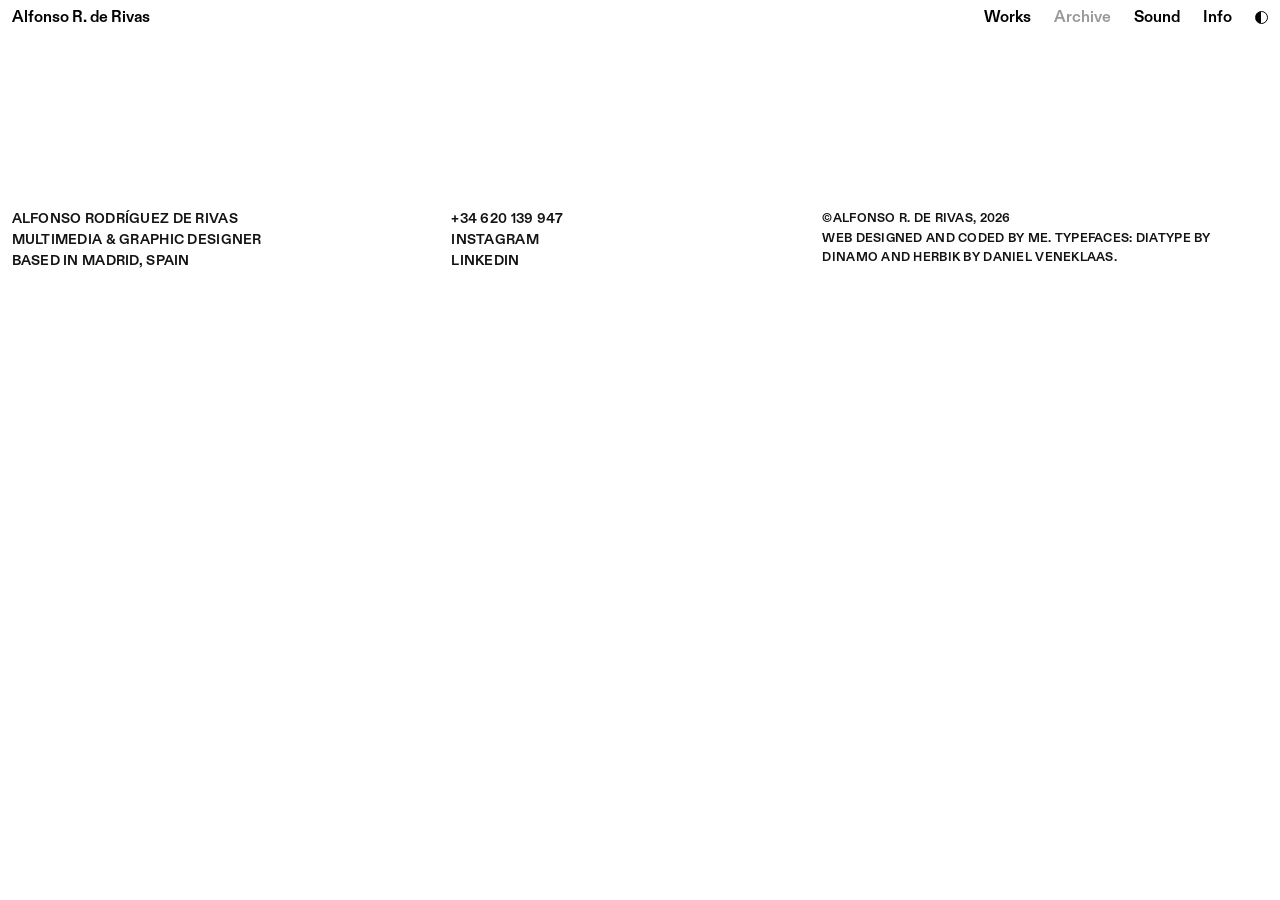
==== commit 582c8100: "change" ====
--- a/archive.html
+++ b/archive.html
@@ -6,7 +6,7 @@
     if (localStorage.getItem('theme') === 'dark') document.documentElement.classList.add('dark');
   </script>
   <meta name="viewport" content="width=device-width, initial-scale=1.0" />
-  <title>Archive — Alfonso R. de Rivas</title>
+  <title>Archive · Alfonso R. de Rivas</title>
   <link rel="preload" href="fonts/Diatype-Bold.woff2" as="font" type="font/woff2">
   <link rel="preload" href="fonts/Diatype-Medium.woff2" as="font" type="font/woff2">
   <link rel="preload" href="fonts/Herbik-Regular.woff2" as="font" type="font/woff2">
@@ -30,19 +30,23 @@
       <div class="nav__menu-foot">
         <div class="nav__menu-foot-left">
           <div>
-            Alfonso Rodríguez de Rivas —<br />
+            Alfonso Rodríguez de Rivas<br />
             Multimedia &amp; Graphic Designer<br />
             Based in Madrid, Spain
           </div>
           <div>
-            +34 620 139 947<br />
+            +34 620 139 947
+          </div>
+        </div>
+        <div class="nav__menu-foot-right">
+          <div>
             <a href="https://www.instagram.com/alfonso.rderivas/" target="_blank" rel="noopener">Instagram</a><br />
             <a href="https://www.linkedin.com/in/fonchitas" target="_blank" rel="noopener">LinkedIn</a>
           </div>
-        </div>
-        <div class="nav__menu-foot-right">
-          &copy;Alfonso R. de Rivas, 2026<br />
-          Web designed and coded by me.
+          <div>
+            &copy;Alfonso R. de Rivas, 2026<br />
+            Web designed and coded by me.
+          </div>
         </div>
       </div>
       </div>
@@ -68,7 +72,7 @@
     <div class="archive-grid__item" data-lightbox data-title="Photography"><img src="https://ik.imagekit.io/k0qx6odcz/IMG_0610.JPG" alt="" loading="lazy" /></div>
     <div class="archive-grid__item" data-lightbox data-title="Motion graphics"><video src="https://ik.imagekit.io/k0qx6odcz/Grabacio%CC%81n%20de%20pantalla%202025-03-13%20a%20las%2017.57.33.mov" autoplay muted loop playsinline preload="metadata"></video></div>
     <div class="archive-grid__item" data-lightbox data-title="Editorial publication"><img src="https://ik.imagekit.io/k0qx6odcz/behance-65938d6e283c1.jpg" alt="" loading="lazy" /></div>
-    <div class="archive-grid__item" data-lightbox data-title="Editorial — endpapers"><video src="https://ik.imagekit.io/k0qx6odcz/AlfonsoRRA_videoguardas.mp4" autoplay muted loop playsinline preload="metadata"></video></div>
+    <div class="archive-grid__item" data-lightbox data-title="Editorial · endpapers"><video src="https://ik.imagekit.io/k0qx6odcz/AlfonsoRRA_videoguardas.mp4" autoplay muted loop playsinline preload="metadata"></video></div>
     <div class="archive-grid__item" data-lightbox data-title="Poster"><img src="https://ik.imagekit.io/k0qx6odcz/cartel%203%20atari.jpg" alt="" loading="lazy" /></div>
     <div class="archive-grid__item" data-lightbox data-title="Digital interface"><img src="https://ik.imagekit.io/k0qx6odcz/Captura%20de%20pantalla%202026-01-14%20a%20las%2021.05.25.png" alt="" loading="lazy" /></div>
     <div class="archive-grid__item" data-lightbox data-title="Render 3D"><img src="https://ik.imagekit.io/k0qx6odcz/Escena_escaparate_Textures.png" alt="" loading="lazy" /></div>
@@ -89,7 +93,7 @@
 
   <footer class="footer">
     <div>
-      Alfonso Rodríguez de Rivas —<br />
+      Alfonso Rodríguez de Rivas<br />
       Multimedia &amp; Graphic Designer<br />
       Based in Madrid, Spain
     </div>
--- a/css/style.css
+++ b/css/style.css
@@ -112,7 +112,7 @@
 
 /* la home no hace scroll: es una pantalla fija con la galería
    moviéndose sola dentro */
-body.is-home { height: 100svh; overflow: hidden; }
+body.is-home { height: 100vh; height: 100svh; height: 100dvh; overflow: hidden; }
 
 /* ============================================================
    PANTALLA DE CARGA — solo en la home, solo una vez por sesión.
@@ -126,10 +126,11 @@
   z-index: 999;
   display: flex;
   align-items: flex-start;
-  pointer-events: none; /* sin fondo que cubra, nunca bloquea clics */
-  transition: visibility 0.9s;
-}
-.preloader.is-hidden { visibility: hidden; }
+  background: var(--bg); /* opaco de verdad: tapa lo que haya debajo mientras dura la animación */
+  pointer-events: none; /* pero sin bloquear clics: el fondo no reacciona a nada */
+  transition: visibility 0.9s, background 0.9s;
+}
+.preloader.is-hidden { visibility: hidden; background: transparent; }
 
 .preloader__inner {
   width: 100%;
@@ -392,7 +393,9 @@
    mezclar deriva automática + impulso manual sin saltos).
    ============================================================ */
 .carousel-page {
+  height: 100vh;
   height: 100svh;
+  height: 100dvh;
   display: flex;
   flex-direction: column;
   overflow: hidden;
@@ -531,6 +534,10 @@
 }
 .project-cover .ph-block.full img,
 .project-cover .ph-block.full video { width: 100%; height: 100%; object-fit: cover; display: block; }
+/* portadas concretas que deben mostrarse enteras, sin recortar
+   ni forzar ninguna proporción — el tamaño lo decide la propia imagen */
+.project-cover .ph-block.full.natural { aspect-ratio: auto; }
+.project-cover .ph-block.full.natural img { height: auto; object-fit: contain; }
 
 /* dos columnas: título grande a la izquierda, texto + ficha
    técnica a la derecha — como una hoja de créditos editorial */
@@ -598,14 +605,117 @@
 .project-media {
   padding: 60px var(--pad) 0;
   display: grid;
-  grid-template-columns: repeat(2, 1fr);
-  gap: var(--pad);
-}
-.project-media .ph-block { background: var(--ph); aspect-ratio: 16 / 10; }
-.project-media .ph-block.full { grid-column: 1 / -1; aspect-ratio: 21 / 9; }
-.project-media .ph-block.tall { aspect-ratio: 4 / 5; }
+  grid-template-columns: repeat(12, 1fr);
+  gap: 6px;
+  align-items: start;
+}
+.project-media .full { grid-column: 1 / -1; }
+/* bloque de texto que hace pareja con un vídeo en la misma fila */
+.project-media .media-text {
+  display: flex;
+  align-items: center;
+  font-family: var(--serif);
+  font-size: clamp(16px, 1.6vw, 20px);
+  line-height: 1.55;
+  color: var(--ink);
+  padding-right: 10%;
+  grid-column: span 6;
+}
+/* hueco en blanco a propósito: mismo tamaño que una pieza normal,
+   pero sin fondo ni contenido — espacio de verdad, no una caja gris */
+.project-media .media-empty { aspect-ratio: 3 / 2; background: none; grid-column: span 3; }
+
+/* vídeos con música: se reproducen solos desde el principio — al
+   pasar el ratón por encima (o si están en pausa) aparece, abajo,
+   un botón de pausa/play y una barra de progreso al estilo Vimeo,
+   sobre la que se puede pinchar para avanzar o retroceder */
+.media-vimeo { position: relative; }
+.media-vimeo video { width: 100%; height: 100%; object-fit: cover; display: block; }
+.media-vimeo__controls {
+  position: absolute;
+  left: 0;
+  right: 0;
+  bottom: 0;
+  padding: 10px 14px 12px;
+  display: flex;
+  align-items: center;
+  gap: 12px;
+  background: linear-gradient(to top, rgba(0, 0, 0, 0.6), transparent);
+  opacity: 0;
+  transition: opacity 0.25s ease;
+}
+.media-vimeo:hover .media-vimeo__controls,
+.media-vimeo.is-paused .media-vimeo__controls { opacity: 1; }
+.media-vimeo__toggle {
+  flex-shrink: 0;
+  width: 22px;
+  height: 22px;
+  border: none;
+  background: none;
+  padding: 0;
+  cursor: pointer;
+  display: flex;
+  align-items: center;
+  justify-content: center;
+}
+.media-vimeo__toggle svg { width: 14px; height: 14px; fill: #fff; }
+.media-vimeo__icon-play { display: none; }
+.media-vimeo.is-paused .media-vimeo__icon-pause { display: none; }
+.media-vimeo.is-paused .media-vimeo__icon-play { display: block; }
+.media-vimeo__bar {
+  flex: 1;
+  height: 3px;
+  background: rgba(255, 255, 255, 0.35);
+  border-radius: 999px;
+  cursor: pointer;
+}
+.media-vimeo__fill { height: 100%; width: 0%; background: #fff; border-radius: 999px; }
+.media-vimeo__volume {
+  flex-shrink: 0;
+  width: 22px;
+  height: 22px;
+  border: none;
+  background: none;
+  padding: 0;
+  cursor: pointer;
+  display: flex;
+  align-items: center;
+  justify-content: center;
+}
+.media-vimeo__volume svg { width: 15px; height: 15px; fill: #fff; }
+.media-vimeo__icon-muted { display: none; }
+.media-vimeo.is-muted .media-vimeo__icon-unmuted { display: none; }
+.media-vimeo.is-muted .media-vimeo__icon-muted { display: block; }
+
+.project-media .ph-block { background: var(--ph); overflow: hidden; aspect-ratio: 3 / 2; grid-column: span 6; }
+.project-media .ph-block.vert { aspect-ratio: 2 / 3; }
+/* foto protagonista: una vertical sola, centrada y a un tamaño
+   contenido, en vez de estirada a todo el ancho — el respiro
+   editorial que separa los bloques de fotos */
+.project-media .ph-block.feature {
+  grid-column: 1 / -1;
+  background: none;
+  aspect-ratio: 2 / 3;
+  max-width: 460px;
+  margin: 0 auto;
+}
+.project-media .ph-block.feature img,
+.project-media .ph-block.feature video { width: 100%; height: 100%; object-fit: cover; }
+.project-media .ph-block.full { aspect-ratio: 16 / 9; grid-column: 1 / -1; }
+.project-media .ph-block.third { grid-column: span 4; }
+.project-media .ph-block.quarter { grid-column: span 3; }
+/* piezas transparentes (como los mockups de móvil): sin fondo
+   gris ni recorte, se apoyan directamente sobre el fondo de la
+   propia web (blanco o negro según el modo) */
+.project-media .ph-block.transparent { background: none; aspect-ratio: auto; overflow: visible; }
+.project-media .ph-block.transparent img { width: 100%; height: auto; object-fit: contain; }
 .project-media .ph-block img,
 .project-media .ph-block video { width: 100%; height: 100%; object-fit: cover; display: block; }
+/* estos tres vídeos concretos quedaban con demasiado aire dentro
+   de su marco recortado — un acercamiento extra para que el
+   encuadre se sienta más cerrado y con más presencia */
+.project-media .ph-block video.zoom { transform: scale(1.25); transform-origin: center; }
+.project-media .ph-block video.zoom-more { transform: scale(1.55); }
 
 /* ============================================================
    REVELADO AL HACER SCROLL — las tarjetas de Works, las imágenes
@@ -672,7 +782,7 @@
   opacity: 0;
   transition: opacity 0.35s var(--ease);
 }
-.more__row.is-current::before,
+.more__row.is-current::before { opacity: 1; }
 @media (hover: hover) and (pointer: fine) { .more__row:hover::before { opacity: 1; } }
 
 @media (hover: hover) and (pointer: fine) { .more__row:hover { padding-left: 10px; } }
@@ -820,7 +930,7 @@
 .lightbox__title {
   position: fixed;
   z-index: 10;
-  top: 5px;
+  top: 44px;
   left: 50%;
   transform: translateX(-50%);
   font-family: var(--serif);
@@ -831,7 +941,7 @@
 .lightbox__close {
   position: fixed;
   z-index: 10;
-  top: 5px;
+  top: 40px;
   right: var(--pad);
   background: none;
   border: none;
@@ -855,7 +965,7 @@
 .lightbox__counter {
   position: fixed;
   z-index: 10;
-  top: 5px;
+  top: 44px;
   left: var(--pad);
   font-family: var(--sans);
   font-weight: 700;
@@ -886,70 +996,73 @@
    añade el hueco antes de la sesión de abajo */
 .sound-hero { margin-bottom: clamp(24px, 4vh, 40px); padding-top: var(--content-top); }
 
-/* sesión: el marco que agrupa la regla y las pistas, con una
-   retícula vertical muy tenue de fondo, como el timeline de un
-   secuenciador */
+/* sesión: el marco que agrupa la cabecera y las pistas — límpio,
+   sin retícula de fondo, como una tabla editorial */
 .sound-session {
   margin: 0 var(--pad) 30px;
-  border: 1px solid var(--line);
-}
-
-/* regla de tiempo: misma estructura de columnas (160px + resto)
-   que cada pista de abajo, para que las líneas verticales caigan
-   exactamente en el mismo sitio en toda la tabla */
+  border-top: 1px solid var(--ink);
+}
+
+/* cabecera de columna: sustituye a la antigua regla de compases
+   (que no representaba nada real) por una fila de título de tabla,
+   clara y discreta */
 .sound-ruler {
   display: grid;
-  grid-template-columns: 160px 1fr;
+  grid-template-columns: 270px 1fr;
   border-bottom: 1px solid var(--line);
 }
 .sound-ruler__spacer { border-right: 1px solid var(--line); }
 .sound-ruler__marks {
   display: flex;
-  padding: 8px 14px; /* mismo padding horizontal que .sound-track__lane */
-  background-image: repeating-linear-gradient(
-    to right, var(--line) 0, var(--line) 1px, transparent 1px, transparent 12.5%
-  );
-  background-position: 0 0; /* mismo origen que .sound-track__lane */
+  align-items: center;
+  padding: 10px 18px;
 }
 .sound-ruler__marks span {
-  flex: 1;
+  font-family: var(--sans);
+  font-weight: 700;
+  font-size: 9px;
+  letter-spacing: 0.12em;
+  text-transform: uppercase;
+  opacity: 0.35;
+}
+.sound-ruler__marks span:first-child { opacity: 0.35; }
+.sound-ruler__marks span:not(:first-child) { display: none; }
+
+.sound-track {
+  display: grid;
+  grid-template-columns: 270px 1fr;
+  border-bottom: 1px solid var(--line);
+  transition: background 0.2s ease;
+}
+.sound-track:last-child { border-bottom: none; }
+@media (hover: hover) and (pointer: fine) {
+  .sound-track:hover { background: color-mix(in srgb, var(--ink) 3%, transparent); }
+}
+
+/* cabecera de la pista: número de catálogo, play, título en serif
+   (mismo lenguaje editorial que el resto del site) */
+.sound-track__head {
+  display: flex;
+  align-items: center;
+  gap: 14px;
+  padding: 20px 18px;
+  border-right: 1px solid var(--line);
+}
+.sound-track__index {
   font-family: var(--sans);
   font-weight: 700;
   font-size: 10px;
   letter-spacing: 0.05em;
-  opacity: 0.4;
-  /* el número queda pegado justo a la derecha de su línea */
-  padding-left: 4px;
-}
-
-.sound-track {
-  display: grid;
-  grid-template-columns: 160px 1fr;
-  border-bottom: 1px solid var(--line);
-}
-.sound-track:last-child { border-bottom: none; }
-
-/* cabecera de la pista, como el canal de un mezclador */
-.sound-track__head {
-  display: flex;
-  align-items: center;
-  gap: 10px;
-  padding: 14px 12px;
-  border-right: 1px solid var(--line);
-}
-.sound-track__index {
-  font-family: var(--sans);
-  font-weight: 700;
-  font-size: var(--fs-tag);
-  opacity: 0.4;
+  opacity: 0.3;
   flex-shrink: 0;
+  font-variant-numeric: tabular-nums;
 }
 .sound-track__play {
-  width: 24px;
-  height: 24px;
+  width: 30px;
+  height: 30px;
   flex-shrink: 0;
-  border-radius: 3px;
-  border: 1px solid var(--line);
+  border-radius: 50%;
+  border: 1px solid var(--ink);
   background: none;
   display: flex;
   align-items: center;
@@ -960,74 +1073,80 @@
   cursor: pointer;
   transition: background 0.2s ease, color 0.2s ease;
 }
+.play-icon { width: 10px; height: 10px; fill: currentColor; }
+.play-icon__bars { display: none; }
+.sound-track__play.is-playing .play-icon__tri { display: none; }
+.sound-track__play.is-playing .play-icon__bars { display: block; }
 @media (hover: hover) and (pointer: fine) { .sound-track__play:hover { background: var(--ink); color: var(--bg); } }
 
 .sound-track__title {
-  font-family: var(--sans);
-  font-weight: 700;
-  font-size: 13px;
-  letter-spacing: -0.01em;
+  font-family: var(--serif);
+  font-style: italic;
+  font-size: 16px;
+  letter-spacing: -0.005em;
   overflow: hidden;
   text-overflow: ellipsis;
   white-space: nowrap;
 }
 
-/* carril de la pista: forma de onda + línea de datos técnicos,
-   como una región de audio dentro del secuenciador */
+/* carril de la pista: forma de onda + datos técnicos como
+   etiquetas discretas, sin retícula de fondo */
 .sound-track__lane {
   position: relative;
   display: flex;
-  flex-direction: column;
-  justify-content: center;
-  gap: 6px;
-  padding: 10px 14px;
-  background-image: repeating-linear-gradient(
-    to right, var(--line) 0, var(--line) 1px, transparent 1px, transparent 12.5%
-  );
-  background-position: 0 0;
-  opacity: 1;
+  align-items: center;
+  gap: 22px;
+  padding: 16px 18px;
 }
 
 .sound-track__wave {
   display: flex;
   align-items: center;
-  gap: 2px;
-  height: 26px;
+  gap: 2.5px;
+  height: 22px;
+  flex: 1;
+  min-width: 0;
+  max-width: 260px;
 }
 .sound-track__wave span {
   flex: 1;
-  background: var(--line);
-  opacity: 0.55;
+  background: var(--ink);
+  opacity: 0.25;
   border-radius: 1px;
+  min-width: 1.5px;
 }
 
 .sound-track__meta {
   font-family: var(--sans);
   font-weight: 700;
   font-size: 10px;
-  letter-spacing: 0.08em;
+  letter-spacing: 0.06em;
   text-transform: uppercase;
   opacity: 0.4;
-}
-
-/* botón "Ver proceso": discreto, a la derecha del carril */
+  flex-shrink: 0;
+  white-space: nowrap;
+}
+
+/* botón "Ver proceso": enlace discreto con flecha, mismo lenguaje
+   que los "More ↗" del resto del site en vez de una píldora */
 .sound-track__process {
   margin-left: auto;
   flex-shrink: 0;
   background: none;
-  border: 1px solid var(--line);
-  border-radius: 999px;
-  padding: 5px 12px;
+  border: none;
+  padding: 0;
   font-family: var(--sans);
   font-weight: 700;
   font-size: 10px;
   letter-spacing: 0.05em;
   text-transform: uppercase;
   color: var(--ink);
+  opacity: 0.6;
   cursor: pointer;
-  transition: background 0.2s ease, color 0.2s ease;
-}
-@media (hover: hover) and (pointer: fine) { .sound-track__process:hover { background: var(--ink); color: var(--bg); } }
+  transition: opacity 0.2s ease;
+}
+.sound-track__process::after { content: ' ↗'; }
+@media (hover: hover) and (pointer: fine) { .sound-track__process:hover { opacity: 1; } }
 
 /* ============================================================
    VENTANA DE PROCESO — capturas y explicación del flujo de
@@ -1083,6 +1202,20 @@
 .process-modal__subtitle { opacity: 0.6; margin-bottom: 36px; }
 
 .process-step { margin-bottom: 36px; }
+.process-step__imgs {
+  display: flex;
+  align-items: flex-start;
+  gap: 8px;
+  margin-bottom: 12px;
+  flex-wrap: wrap;
+}
+.process-step__imgs img {
+  display: block;
+  height: auto;
+  flex: 1 1 260px;
+  min-width: 0;
+  background: var(--ph);
+}
 .process-step .ph-block {
   background: var(--ph);
   aspect-ratio: 16 / 10;
@@ -1101,10 +1234,16 @@
 }
 
 @media (max-width: 680px) {
+  :root { --pad: 10px; }
+  .more__row { display: block; }
+  .more__row::before { display: none; }
   .sound-track { grid-template-columns: 1fr; }
   .sound-track__head { border-right: none; border-bottom: 1px solid var(--line); }
-  .sound-ruler__marks span:nth-child(n+5) { display: none; }
-  .sound-track__process { font-size: 9px; padding: 4px 10px; }
+  .sound-track__process { font-size: 9px; }
+  .sound-track__lane { flex-direction: column; align-items: flex-start; gap: 10px; }
+  .sound-track__wave { width: 100%; max-width: none; }
+  .sound-track__meta { white-space: normal; }
+  .sound-track__process { margin-left: 0; }
 }
 .studio {
   padding: var(--content-top) var(--pad) 20px;
@@ -1262,6 +1401,14 @@
   .works-grid { columns: 1; }
   .archive-grid { columns: 3; }
   .project-media { grid-template-columns: 1fr; }
+  .project-media .ph-block,
+  .project-media .ph-block.full,
+  .project-media .ph-block.third,
+  .project-media .ph-block.quarter,
+  .project-media .ph-block.feature,
+  .project-media .media-text,
+  .project-media .media-empty { grid-column: 1 / 2; }
+  .project-media .media-empty { display: none; }
   .studio__cols { grid-template-columns: 1fr; }
   .studio__photos { grid-template-columns: 1fr; }
   .footer { grid-template-columns: 1fr; gap: 22px; }
@@ -1278,9 +1425,75 @@
     margin-bottom: 0;
     align-items: center; /* el círculo y la hamburguesa no son texto: centrados, no por línea base */
   }
-  .carousel-page { display: block; }
-  .carousel { height: 100%; margin-top: 0; }
-  .track { height: 100%; }
+
+  .carousel-page {
+    display: block;
+    height: 100vh;
+    height: 100svh;
+    height: 100dvh;
+    overflow: hidden;
+  }
+
+  /* en vez de un único carrusel horizontal (poco natural con el
+     dedo), tres franjas apiladas que se mueven solas, cada una en
+     su sentido — nadie tiene que arrastrar nada, y aun así se nota
+     mucho más vivo que una lista quieta. Llenan toda la pantalla
+     por debajo de la barra, que queda flotando transparente encima */
+  .carousel { display: none; }
+  .mobile-rows {
+    display: flex;
+    flex-direction: column;
+    height: 100%;
+    gap: 3px; /* solo entre las dos filas — no toca los bordes de arriba ni de abajo */
+    opacity: 0;
+    transition: opacity 0.5s ease;
+  }
+  body.is-ready .mobile-rows { opacity: 1; }
+  .mobile-rows__row {
+    flex: 1;
+    overflow: hidden;
+    position: relative;
+  }
+  .mobile-rows__track {
+    display: flex;
+    gap: 3px; /* espacio lateral entre proyectos dentro de la misma fila */
+    height: 100%;
+    width: max-content;
+    will-change: transform;
+  }
+
+  .mobile-rows__row a {
+    position: relative;
+    flex: none;
+    height: 100%;
+    display: block;
+  }
+  .mobile-rows__row img,
+  .mobile-rows__row video {
+    height: 100%;
+    width: auto;
+    object-fit: cover;
+    display: block;
+    pointer-events: none;
+  }
+  /* fila 1 y 3 avanzan hacia la derecha, la fila 2 hacia la
+     izquierda — direcciones alternas, y cada una a su propia
+     velocidad para que nunca se sientan sincronizadas entre sí */
+  .mobile-rows__row--1 .mobile-rows__track { animation: mobileRowRight 74s linear infinite; animation-delay: -1s; }
+  .mobile-rows__row--2 .mobile-rows__track { animation: mobileRowLeft 96s linear infinite; animation-delay: -1s; }
+  .mobile-rows__row--3 .mobile-rows__track { animation: mobileRowRight 30s linear infinite; }
+  @keyframes mobileRowRight {
+    from { transform: translateX(-50%); }
+    to { transform: translateX(0%); }
+  }
+  @keyframes mobileRowLeft {
+    from { transform: translateX(0%); }
+    to { transform: translateX(-50%); }
+  }
+  @media (prefers-reduced-motion: reduce) {
+    .mobile-rows__track { animation: none; }
+  }
+
 
   /* Works/Archive/Sound/Info pasan a un menú desplegable; el
      círculo de tema se queda siempre visible, fuera del menú */
@@ -1368,7 +1581,7 @@
     opacity: 0.7;
   }
   .nav__menu-foot .nav__menu-foot-left { display: flex; flex-direction: column; gap: 10px; text-align: left; }
-  .nav__menu-foot .nav__menu-foot-right { text-align: right; }
+  .nav__menu-foot .nav__menu-foot-right { display: flex; flex-direction: column; gap: 10px; text-align: right; }
   .nav__menu-foot a {
     color: inherit;
     display: inline-block;
@@ -1380,5 +1593,5 @@
   }
 
   /* con el menú abierto, la página de detrás no hace scroll */
-  body.nav-open { overflow: hidden; height: 100vh; }
-}
+  body.nav-open { overflow: hidden; height: 100vh; height: 100dvh; }
+}
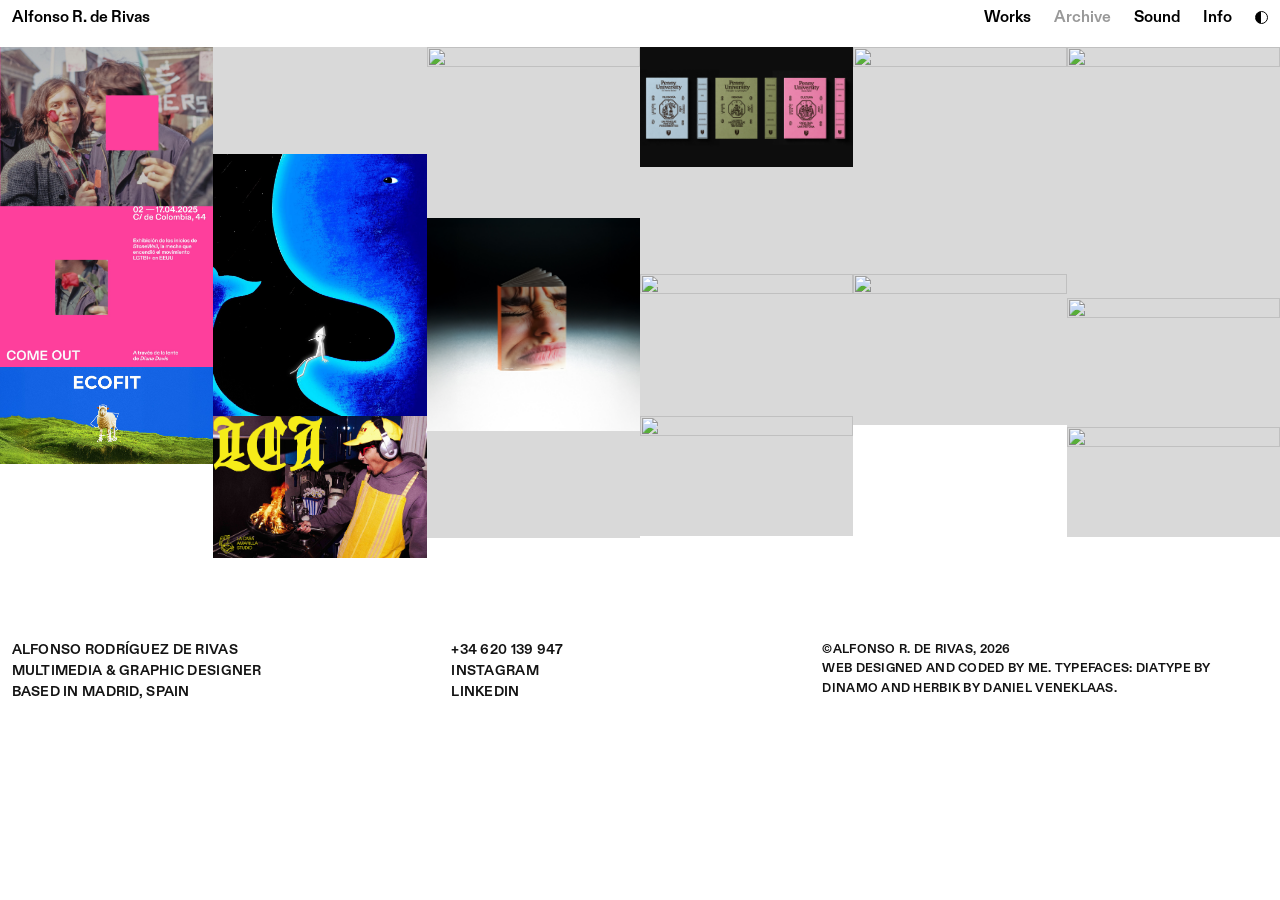
==== commit 6a175d0c: "change" ====
--- a/archive.html
+++ b/archive.html
@@ -1,6 +1,7 @@
 <!DOCTYPE html>
 <html lang="en">
 <head>
+  <link rel="icon" type="image/png" href="favicon.png?v=253" />
   <meta charset="UTF-8" />
   <script>
     if (localStorage.getItem('theme') === 'dark') document.documentElement.classList.add('dark');
@@ -11,7 +12,7 @@
   <link rel="preload" href="fonts/Diatype-Medium.woff2" as="font" type="font/woff2">
   <link rel="preload" href="fonts/Herbik-Regular.woff2" as="font" type="font/woff2">
   <link rel="preload" href="fonts/Herbik-Bold.woff2" as="font" type="font/woff2">
-  <link rel="stylesheet" href="css/style.css" />
+  <link rel="stylesheet" href="css/style.css?v=254" />
 </head>
 <body>
 
@@ -58,37 +59,27 @@
   </header>
 
   <div class="page-fade">
-  <!-- Mosaico denso, sin espaciado entre piezas. Los placeholders
-       usan proporciones variadas a modo de ejemplo; en cuanto
-       lleguen las imágenes reales, cada <img> impondrá su propia
-       altura natural dentro de la columna que le toque. -->
+  <!-- Intrinsic dimensions keep the mosaic stable while media loads. -->
   <div class="archive-grid">
-    <div class="archive-grid__item" data-lightbox data-title="Digital animation"><video src="https://ik.imagekit.io/k0qx6odcz/pinturaanimation2.mp4" autoplay muted loop playsinline preload="metadata"></video></div>
-    <div class="archive-grid__item" data-lightbox data-title="Photography"><img src="https://ik.imagekit.io/k0qx6odcz/IMG_0609.JPG" alt="" loading="lazy" /></div>
-    <div class="archive-grid__item" data-lightbox data-title="Brand identity"><img src="https://ik.imagekit.io/k0qx6odcz/sommarmockuplogo.png" alt="" loading="lazy" /></div>
-    <div class="archive-grid__item" data-lightbox data-title="Photography"><img src="https://ik.imagekit.io/k0qx6odcz/000026.jpg" alt="" loading="lazy" /></div>
-    <div class="archive-grid__item" data-lightbox data-title="Web design"><img src="https://ik.imagekit.io/k0qx6odcz/Captura%20de%20pantalla%202026-08-16%20a%20las%2012.25.46.png?updatedAt=1786881354246" alt="" loading="lazy" /></div>
-    <div class="archive-grid__item" data-lightbox data-title="3D animation"><video src="https://ik.imagekit.io/k0qx6odcz/humoliquido1.mp4" autoplay muted loop playsinline preload="metadata"></video></div>
-    <div class="archive-grid__item" data-lightbox data-title="Photography"><img src="https://ik.imagekit.io/k0qx6odcz/IMG_0610.JPG" alt="" loading="lazy" /></div>
-    <div class="archive-grid__item" data-lightbox data-title="Motion graphics"><video src="https://ik.imagekit.io/k0qx6odcz/Grabacio%CC%81n%20de%20pantalla%202025-03-13%20a%20las%2017.57.33.mov" autoplay muted loop playsinline preload="metadata"></video></div>
-    <div class="archive-grid__item" data-lightbox data-title="Editorial publication"><img src="https://ik.imagekit.io/k0qx6odcz/behance-65938d6e283c1.jpg" alt="" loading="lazy" /></div>
-    <div class="archive-grid__item" data-lightbox data-title="Editorial · endpapers"><video src="https://ik.imagekit.io/k0qx6odcz/AlfonsoRRA_videoguardas.mp4" autoplay muted loop playsinline preload="metadata"></video></div>
-    <div class="archive-grid__item" data-lightbox data-title="Poster"><img src="https://ik.imagekit.io/k0qx6odcz/cartel%203%20atari.jpg" alt="" loading="lazy" /></div>
-    <div class="archive-grid__item" data-lightbox data-title="Digital interface"><img src="https://ik.imagekit.io/k0qx6odcz/Captura%20de%20pantalla%202026-01-14%20a%20las%2021.05.25.png" alt="" loading="lazy" /></div>
-    <div class="archive-grid__item" data-lightbox data-title="Render 3D"><img src="https://ik.imagekit.io/k0qx6odcz/Escena_escaparate_Textures.png" alt="" loading="lazy" /></div>
-    <div class="archive-grid__item" data-lightbox data-title="Editorial illustration"><img src="https://ik.imagekit.io/k0qx6odcz/ilustracionalfobsor.jpg" alt="" loading="lazy" /></div>
-    <div class="archive-grid__item" data-lightbox data-title="Photography"><img src="https://ik.imagekit.io/k0qx6odcz/IMG_0599.JPG" alt="" loading="lazy" /></div>
-    <div class="archive-grid__item" data-lightbox data-title="Cover video"><video src="https://ik.imagekit.io/k0qx6odcz/AlfonsoRRA_videoportadacon.mp4" autoplay muted loop playsinline preload="metadata"></video></div>
-    <div class="archive-grid__item" data-lightbox data-title="Digital interface"><img src="https://ik.imagekit.io/k0qx6odcz/Captura%20de%20pantalla%202026-07-16%20a%20las%2013.17.47.png" alt="" loading="lazy" /></div>
-    <div class="archive-grid__item" data-lightbox data-title="Generative texture"><img src="https://ik.imagekit.io/k0qx6odcz/3Firefly%20textura%20de%20pelota%20de%20tenis%2038312.jpg" alt="" loading="lazy" /></div>
-    <div class="archive-grid__item" data-lightbox data-title="Digital interface"><img src="https://ik.imagekit.io/k0qx6odcz/Captura%20de%20pantalla%202026-07-16%20a%20las%2013.23.44.png" alt="" loading="lazy" /></div>
-    <div class="archive-grid__item" data-lightbox data-title="Photography"><img src="https://ik.imagekit.io/k0qx6odcz/IMG_0690.JPG" alt="" loading="lazy" /></div>
-    <div class="archive-grid__item" data-lightbox data-title="Visual identity"><img src="https://ik.imagekit.io/k0qx6odcz/IWC%20propuestas%20finales_Mesa%20de%20trabajo%201%20copia%203.jpg" alt="" loading="lazy" /></div>
-    <div class="archive-grid__item" data-lightbox data-title="Photography"><img src="https://ik.imagekit.io/k0qx6odcz/IMG_0611.JPG" alt="" loading="lazy" /></div>
-    <div class="archive-grid__item" data-lightbox data-title="Urban photography"><img src="https://ik.imagekit.io/k0qx6odcz/streetrojrosss_1.jpg" alt="" loading="lazy" /></div>
-    <div class="archive-grid__item" data-lightbox data-title="Photography"><img src="https://ik.imagekit.io/k0qx6odcz/IMG_0608.JPG" alt="" loading="lazy" /></div>
-    <div class="archive-grid__item" data-lightbox data-title="Product render"><img src="https://ik.imagekit.io/k0qx6odcz/hangertwo3.png" alt="" loading="lazy" /></div>
-    <div class="archive-grid__item" data-lightbox data-title="Generative composition"><img src="https://ik.imagekit.io/k0qx6odcz/Gemini_Generated_Image_upb1zxupb1zxupb1.png" alt="" loading="lazy" /></div>
+    <div class="archive-grid__item" data-lightbox data-title="Come Out · Poster"><img width="1365" height="2048" src="img/archive/come-out.jpg" alt="Come Out exhibition poster" loading="lazy" /></div>
+    <div class="archive-grid__item" data-lightbox data-title="Advertising campaign"><img width="1700" height="768" src="img/archive/ecofitexpanded.jpg" alt="" loading="lazy" /></div>
+    <div class="archive-grid__item" data-lightbox data-title="3D animation"><video width="2624" height="1476" src="https://ik.imagekit.io/k0qx6odcz/humoliquido1.mp4" autoplay muted loop playsinline preload="metadata"></video></div>
+    <div class="archive-grid__item" data-lightbox data-title="Illustration"><img width="1668" height="2048" src="img/archive/illustration-blue.jpg" alt="Blue whale illustration" loading="lazy" /></div>
+    <div class="archive-grid__item" data-lightbox data-title="Photography"><img width="2300" height="1533" src="img/archive/lca-studio.jpg" alt="" loading="lazy" /></div>
+    <div class="archive-grid__item" data-lightbox data-title="Brand identity"><img width="972" height="778" src="https://ik.imagekit.io/k0qx6odcz/sommarmockuplogo.png" alt="" loading="lazy" /></div>
+    <div class="archive-grid__item" data-lightbox data-title="Book design"><img width="3506" height="3506" src="img/archive/oxidoportulti2H.jpg" alt="" loading="lazy" /></div>
+    <div class="archive-grid__item" data-lightbox data-title="Generative animation"><video width="1920" height="1080" src="img/archive/animation-01.mp4" autoplay muted loop playsinline preload="metadata"></video></div>
+    <div class="archive-grid__item" data-lightbox data-title="Penny University · Packaging"><img width="2048" height="1152" src="img/archive/penny-university.jpg" alt="Penny University packaging in blue, green and pink" loading="lazy" /></div>
+    <div class="archive-grid__item" data-lightbox data-title="Cover video"><video width="2150" height="3042" src="https://ik.imagekit.io/k0qx6odcz/AlfonsoRRA_videoportadacon.mp4" autoplay muted loop playsinline preload="metadata"></video></div>
+    <div class="archive-grid__item" data-lightbox data-title="Editorial publication"><img width="3000" height="2000" src="https://ik.imagekit.io/k0qx6odcz/behance-65938d6e283c1.jpg" alt="" loading="lazy" /></div>
+    <div class="archive-grid__item" data-lightbox data-title="Render 3D"><img width="1920" height="1080" src="https://ik.imagekit.io/k0qx6odcz/Escena_escaparate_Textures.png" alt="" loading="lazy" /></div>
+    <div class="archive-grid__item" data-lightbox data-title="Generative texture"><img width="3640" height="2048" src="https://ik.imagekit.io/k0qx6odcz/3Firefly%20textura%20de%20pelota%20de%20tenis%2038312.jpg" alt="" loading="lazy" /></div>
+    <div class="archive-grid__item" data-lightbox data-title="Digital animation"><video width="2240" height="1260" src="https://ik.imagekit.io/k0qx6odcz/pinturaanimation2.mp4" autoplay muted loop playsinline preload="metadata"></video></div>
+    <div class="archive-grid__item" data-lightbox data-title="Visual identity"><img width="3508" height="2480" src="https://ik.imagekit.io/k0qx6odcz/IWC%20propuestas%20finales_Mesa%20de%20trabajo%201%20copia%203.jpg" alt="" loading="lazy" /></div>
+    <div class="archive-grid__item" data-lightbox data-title="Photography"><img width="1818" height="1228" src="https://ik.imagekit.io/k0qx6odcz/000026.jpg" alt="" loading="lazy" /></div>
+    <div class="archive-grid__item" data-lightbox data-title="Generative animation"><video width="1608" height="1080" src="img/archive/animation-02.mp4" autoplay muted loop playsinline preload="metadata"></video></div>
+    <div class="archive-grid__item" data-lightbox data-title="Editorial illustration"><img width="5852" height="3524" src="https://ik.imagekit.io/k0qx6odcz/ilustracionalfobsor.jpg" alt="" loading="lazy" /></div>
+    <div class="archive-grid__item" data-lightbox data-title="Digital interface"><img width="2335" height="1206" src="https://ik.imagekit.io/k0qx6odcz/Captura%20de%20pantalla%202026-07-16%20a%20las%2013.17.47.png" alt="" loading="lazy" /></div>
     </div>
 
   <footer class="footer">
@@ -125,6 +116,6 @@
     <span class="lightbox__counter" id="lightboxCounter"></span>
   </div>
 
-  <script src="js/main.js"></script>
+  <script src="js/main.js?v=254"></script>
 </body>
 </html>
--- a/css/style.css
+++ b/css/style.css
@@ -168,7 +168,7 @@
   display: flex;
   justify-content: space-between;
   gap: 12px;
-  margin-top: clamp(-10px, -0.4vw, -4px);
+  margin-top: clamp(-14px, -0.55vw, -6px);
   font-family: var(--sans);
   font-weight: 700;
   font-size: clamp(11px, 1.1vw, 16px);
@@ -477,17 +477,13 @@
 }
 
 /* ============================================================
-   WORKS — filas de 3, alineadas por la base. Cada fila es su
-   propia retícula, así que el orden es siempre exacto (nunca se
-   rompe) y las piezas conservan su proporción real dentro de la
-   fila en vez de estirarse todas a la misma altura.
+   WORKS — disposición original en columnas en escritorio;
+   una columna y orden de lectura propio en móvil.
    ============================================================ */
 .rows { padding: var(--content-top) var(--pad) 30px; }
 
-.works-grid {
-  columns: 2;
-  column-gap: 6px;
-}
+.works-grid { columns: 2; column-gap: 6px; }
+
 
 .card {
   display: inline-block;
@@ -560,6 +556,16 @@
 }
 
 .project-intro__body p { margin-bottom: 1.1em; max-width: 72ch; }
+
+/* Composición de los textos largos en todos los tamaños de pantalla.
+   Los espacios inseparables del HTML protegen también la última
+   pareja de palabras en navegadores sin text-wrap: pretty. */
+.project-intro__body p,
+.project-media .media-text,
+.studio__text p {
+  text-wrap: pretty;
+}
+
 .project-intro__body .meta { margin-top: 24px; }
 .project-intro__body .tags { margin-top: 10px; margin-bottom: 24px; }
 
@@ -711,6 +717,16 @@
 .project-media .ph-block.transparent img { width: 100%; height: auto; object-fit: contain; }
 .project-media .ph-block img,
 .project-media .ph-block video { width: 100%; height: 100%; object-fit: cover; display: block; }
+/* Built Not Blessed: composición unificada solo en escritorio;
+   en móvil/tablet se conservan las dos piezas originales. */
+.project-media .ph-block.ua-lucky-pair { aspect-ratio: 1800 / 1191; }
+.ua-lucky-pair picture { display: block; width: 100%; height: 100%; }
+@media (min-width: 901px) {
+  .project-media .ph-block.ua-lucky-pair { aspect-ratio: 2048 / 679; }
+  .project-media .ua-lucky-pair img { object-fit: contain; }
+  .project-media .ua-lucky-second { display: none; }
+}
+
 /* estos tres vídeos concretos quedaban con demasiado aire dentro
    de su marco recortado — un acercamiento extra para que el
    encuadre se sienta más cerrado y con más presencia */
@@ -810,11 +826,10 @@
 /* ============================================================
    ARCHIVE — mosaico denso, sin espaciado entre piezas, en
    columnas; cada imagen conserva su proporción real (por eso no
-   se fuerza un aspect-ratio uniforme, solo variantes de ejemplo
-   mientras son placeholders)
+   se fuerza un aspect-ratio uniforme)
    ============================================================ */
 .archive-grid {
-  columns: 8;
+  columns: 6;
   column-gap: 0;
   padding-top: var(--content-top);
 }
@@ -826,17 +841,14 @@
   background: var(--ph);
   cursor: pointer;
   opacity: 0;
-  transform: translateY(26px);
-  transition: filter 0.4s ease, opacity 0.6s var(--ease), transform 0.6s var(--ease);
-}
-/* el JS marca cada pieza como cargada en cuanto su imagen o vídeo
-   está listo de verdad, así el fundido con leve subida sustituye
-   al "chispazo" brusco de que cada archivo remoto aparezca en un
-   instante distinto según tarde en descargarse */
+  transition: filter 0.4s ease, opacity 0.6s var(--ease);
+}
+/* Fade in each ready piece without translating multicolumn fragments.
+   Intrinsic media dimensions reserve its space before loading. */
 .archive-grid__item.is-loaded { opacity: 1; transform: translateY(0); }
 @media (hover: hover) and (pointer: fine) { .archive-grid__item:hover { filter: brightness(0.94); } }
 .archive-grid__item img,
-.archive-grid__item video { width: 100%; display: block; }
+.archive-grid__item video { width: 100%; height: auto; display: block; }
 
 @media (prefers-reduced-motion: reduce) {
   .archive-grid__item { opacity: 1 !important; transform: none !important; transition: none !important; }
@@ -1235,8 +1247,23 @@
 
 @media (max-width: 680px) {
   :root { --pad: 10px; }
-  .more__row { display: block; }
-  .more__row::before { display: none; }
+  /* La flecha queda fuera del texto: todas las líneas comparten
+     el mismo inicio y se desplazan juntas cuando aparece. */
+  .more__row { display: block; position: relative; padding-left: 0; }
+  .more__row::before {
+    position: absolute;
+    left: 0;
+    top: 8px;
+    width: 1em;
+    margin-right: 0;
+  }
+  .more__row.is-current,
+  .more__row:focus-visible { padding-left: calc(1em + 6px); }
+  .more__row:focus-visible::before { opacity: 1; }
+  .more__row.is-current { opacity: 0.4; }
+  @media (hover: hover) and (pointer: fine) {
+    .more__row:hover { padding-left: calc(1em + 6px); }
+  }
   .sound-track { grid-template-columns: 1fr; }
   .sound-track__head { border-right: none; border-bottom: 1px solid var(--line); }
   .sound-track__process { font-size: 9px; }
@@ -1329,7 +1356,26 @@
   .studio__cols { grid-template-columns: 1fr; max-width: none; }
 }
 @media (max-width: 680px) {
-  .awards { flex-direction: column; }
+  .awards { flex-direction: column; margin-top: 70px; }
+  /* Primer pantallazo: presentación + premios, con el siguiente
+     bloque de programas asomando 48px por el borde inferior, sin cortar contenido. */
+  .studio__overview {
+    display: flex;
+    flex-direction: column;
+    min-height: calc(100vh - var(--info-overview-top, 70px) - 48px);
+    min-height: calc(100svh - var(--info-overview-top, 70px) - 48px);
+    padding-bottom: 20px;
+  }
+  .studio__overview .awards {
+    position: static;
+    width: 100%;
+    margin: auto 0 0;
+    padding-top: 12px;
+    gap: 10px;
+  }
+  .studio__overview .award-card { flex: 0 0 auto; padding: 14px 16px; }
+  .studio__overview .award-card__title { margin: 0; max-width: none; }
+  .studio__overview .award-card__top { margin-bottom: 6px; }
   .award-card { min-width: 0; }
   .studio__photos { grid-template-columns: 1fr; padding-right: var(--pad); }
 }
@@ -1358,8 +1404,7 @@
    RESPONSIVE
    ============================================================ */
 @media (max-width: 1000px) {
-  .works-grid { columns: 2; }
-  .archive-grid { columns: 5; }
+  .archive-grid { columns: 4; column-gap: 0; }
   .more { grid-template-columns: 1fr; }
   .more__thumb { position: static; justify-self: start; max-width: 340px; }
   .footer { grid-template-columns: 1fr 1fr; }
@@ -1381,10 +1426,6 @@
      propio z-index por encima del menú (900) para quedar visible */
   .nav__logo, .nav__burger, .theme-toggle { position: relative; z-index: 950; }
 
-  /* en móvil, las piezas del carrusel se tocan entre sí, sin
-     espacio en blanco de por medio */
-  .track { gap: 0; }
-
   /* el círculo de tema no aparece en la home en móvil (el resto
      de páginas sí lo conservan) */
   body.is-home .theme-toggle { display: none; }
@@ -1398,8 +1439,15 @@
   .sound-track__head { border-right: none; border-bottom: 1px solid var(--line); }
   .sound-ruler { grid-template-columns: 1fr; }
   .sound-ruler__spacer { display: none; }
-  .works-grid { columns: 1; }
-  .archive-grid { columns: 3; }
+  .works-grid {
+    display: grid;
+    columns: auto;
+    grid-template-columns: minmax(0, 1fr);
+    gap: 26px;
+  }
+  .works-grid .card { margin-bottom: 0; min-width: 0; }
+
+  .archive-grid { columns: 2; column-gap: 0; }
   .project-media { grid-template-columns: 1fr; }
   .project-media .ph-block,
   .project-media .ph-block.full,
@@ -1434,64 +1482,30 @@
     overflow: hidden;
   }
 
-  /* en vez de un único carrusel horizontal (poco natural con el
-     dedo), tres franjas apiladas que se mueven solas, cada una en
-     su sentido — nadie tiene que arrastrar nada, y aun así se nota
-     mucho más vivo que una lista quieta. Llenan toda la pantalla
-     por debajo de la barra, que queda flotando transparente encima */
-  .carousel { display: none; }
-  .mobile-rows {
-    display: flex;
-    flex-direction: column;
+  /* El gesto funciona también sobre el espacio vacío de la home.
+     Se conserva el zoom y se permite el scroll normal del menú abierto. */
+  body.is-home .carousel-page,
+  body.is-home .carousel { touch-action: pinch-zoom; }
+  body.is-home.nav-open .carousel-page { touch-action: auto; }
+
+  /* el mismo carrusel único que en escritorio (mismo orden, misma
+     velocidad, mismo JS) — en móvil ocupa solo la mitad inferior
+     de la pantalla; la mitad superior queda en blanco,
+     con la barra de navegación flotando encima */
+  body.is-home .carousel {
+    position: fixed;
+    inset: auto 0 0;
+    height: calc(100vh / 2);
+    height: calc(100svh / 2);
+    height: calc(100dvh / 2);
+    margin: 0;
+    background: var(--bg);
+  }
+  body.is-home .track {
     height: 100%;
-    gap: 3px; /* solo entre las dos filas — no toca los bordes de arriba ni de abajo */
-    opacity: 0;
-    transition: opacity 0.5s ease;
-  }
-  body.is-ready .mobile-rows { opacity: 1; }
-  .mobile-rows__row {
-    flex: 1;
-    overflow: hidden;
-    position: relative;
-  }
-  .mobile-rows__track {
-    display: flex;
-    gap: 3px; /* espacio lateral entre proyectos dentro de la misma fila */
-    height: 100%;
-    width: max-content;
-    will-change: transform;
-  }
-
-  .mobile-rows__row a {
-    position: relative;
-    flex: none;
-    height: 100%;
-    display: block;
-  }
-  .mobile-rows__row img,
-  .mobile-rows__row video {
-    height: 100%;
-    width: auto;
-    object-fit: cover;
-    display: block;
-    pointer-events: none;
-  }
-  /* fila 1 y 3 avanzan hacia la derecha, la fila 2 hacia la
-     izquierda — direcciones alternas, y cada una a su propia
-     velocidad para que nunca se sientan sincronizadas entre sí */
-  .mobile-rows__row--1 .mobile-rows__track { animation: mobileRowRight 74s linear infinite; animation-delay: -1s; }
-  .mobile-rows__row--2 .mobile-rows__track { animation: mobileRowLeft 96s linear infinite; animation-delay: -1s; }
-  .mobile-rows__row--3 .mobile-rows__track { animation: mobileRowRight 30s linear infinite; }
-  @keyframes mobileRowRight {
-    from { transform: translateX(-50%); }
-    to { transform: translateX(0%); }
-  }
-  @keyframes mobileRowLeft {
-    from { transform: translateX(0%); }
-    to { transform: translateX(-50%); }
-  }
-  @media (prefers-reduced-motion: reduce) {
-    .mobile-rows__track { animation: none; }
+    flex-flow: row nowrap;
+    gap: 2px;
+    padding-left: 0;
   }
 
 
@@ -1595,3 +1609,56 @@
   /* con el menú abierto, la página de detrás no hace scroll */
   body.nav-open { overflow: hidden; height: 100vh; height: 100dvh; }
 }
+
+/* Entrada móvil: nombre en una línea en el espacio sobre el carrusel. */
+@media (max-width: 680px) {
+  .preloader__inner {
+    position: absolute;
+    top: var(--preloader-top, 40px);
+    padding: 0 var(--pad);
+    display: flex;
+    flex-direction: column;
+    justify-content: flex-start;
+    gap: 0;
+  }
+  .preloader__name {
+    align-self: flex-start;
+    width: max-content;
+    flex: 0 0 auto;
+    line-height: 1;
+  }
+  .preloader__tagline { flex: 0 0 22px; margin-top: -2px; gap: 4px; font-size: 11px; }
+}
+
+/* Cristal de scroll: capa independiente bajo los enlaces de la nav,
+   para filtrar el contenido de fondo sin desenfocar la navegación. */
+.nav-glass {
+  position: fixed;
+  z-index: 49;
+  pointer-events: none;
+  overflow: hidden;
+  opacity: 0;
+  background: linear-gradient(115deg,
+    rgba(160, 222, 255, 0.045), rgba(233, 179, 255, 0.035) 45%,
+    rgba(255, 225, 157, 0.045) 80%, transparent);
+  -webkit-backdrop-filter: blur(5px) saturate(1.3);
+  backdrop-filter: blur(5px) saturate(1.3);
+  -webkit-mask-image: linear-gradient(to bottom, #000 0%, rgba(0, 0, 0, 0.82) 20%, rgba(0, 0, 0, 0.48) 45%, rgba(0, 0, 0, 0.16) 72%, transparent 100%);
+  mask-image: linear-gradient(to bottom, #000 0%, rgba(0, 0, 0, 0.82) 20%, rgba(0, 0, 0, 0.48) 45%, rgba(0, 0, 0, 0.16) 72%, transparent 100%);
+  transition: opacity 240ms ease-out;
+}
+.nav-glass.is-scrolling { opacity: 1; transition-duration: 90ms; }
+/* Separación cromática donde se admiten filtros SVG de fondo;
+   el resto conserva el cristal suave con los matices de color. */
+@supports (backdrop-filter: url("#nav-refraction")) {
+  .nav-glass {
+    backdrop-filter: url("#nav-refraction") blur(0.9px) saturate(1.25);
+  }
+}
+.nav-glass-defs { position: fixed; width: 0; height: 0; overflow: hidden; pointer-events: none; }
+body.nav-open .nav-glass,
+body.is-loading .nav-glass,
+body.page-leave .nav-glass { opacity: 0; transition-duration: 0ms; }
+@media (prefers-reduced-motion: reduce) {
+  .nav-glass { display: none; }
+}
